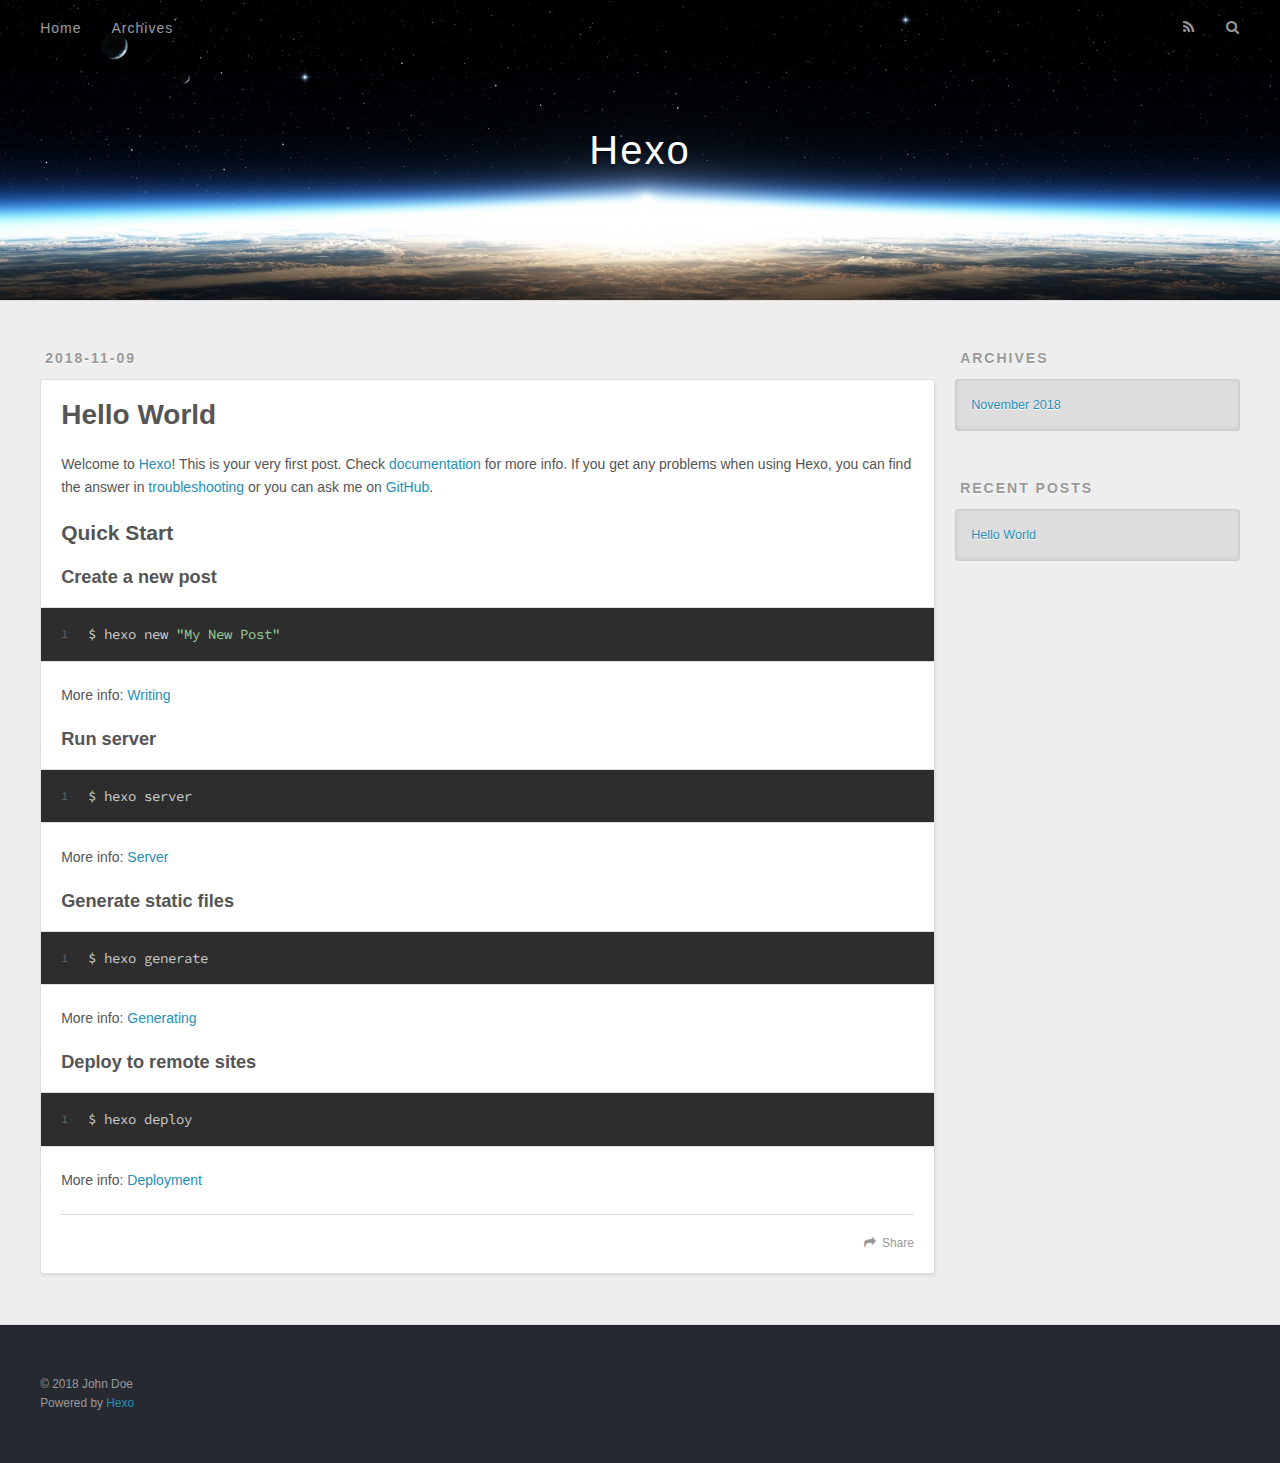
==== index.html @ 17fbe348 "Site updated: 2018-11-12 10:13:20" ====
<!DOCTYPE html>
<html>
<head><meta name="generator" content="Hexo 3.8.0">
  <meta charset="utf-8">
  

  
  <title>奋青工作室</title>
  <meta name="viewport" content="width=device-width, initial-scale=1, maximum-scale=1">
  <meta property="og:type" content="website">
<meta property="og:title" content="Hexo">
<meta property="og:url" content="http://yoursite.com/index.html">
<meta property="og:site_name" content="Hexo">
<meta property="og:locale" content="default">
<meta name="twitter:card" content="summary">
<meta name="twitter:title" content="Hexo">
  
    <link rel="alternate" href="/atom.xml" title="Hexo" type="application/atom+xml">
  
  
    <link rel="icon" href="/favicon.png">
  
  
    <link href="//fonts.googleapis.com/css?family=Source+Code+Pro" rel="stylesheet" type="text/css">
  
  <link rel="stylesheet" href="/css/style.css">
</head>
</html>
<body>
  <div id="container">
    <div id="wrap">
      <header id="header">
  <div id="banner"></div>
  <div id="header-outer" class="outer">
    <div id="header-title" class="inner">
      <h1 id="logo-wrap">
        <a href="/" id="logo">Hexo</a>
      </h1>
      
    </div>
    <div id="header-inner" class="inner">
      <nav id="main-nav">
        <a id="main-nav-toggle" class="nav-icon"></a>
        
          <a class="main-nav-link" href="/">Home</a>
        
          <a class="main-nav-link" href="/archives">Archives</a>
        
      </nav>
      <nav id="sub-nav">
        
          <a id="nav-rss-link" class="nav-icon" href="/atom.xml" title="RSS Feed"></a>
        
        <a id="nav-search-btn" class="nav-icon" title="Search"></a>
      </nav>
      <div id="search-form-wrap">
        <form action="//google.com/search" method="get" accept-charset="UTF-8" class="search-form"><input type="search" name="q" class="search-form-input" placeholder="Search"><button type="submit" class="search-form-submit">&#xF002;</button><input type="hidden" name="sitesearch" value="http://yoursite.com"></form>
      </div>
    </div>
  </div>
</header>
      <div class="outer">
        <section id="main">
  
    <article id="post-hello-world" class="article article-type-post" itemscope="" itemprop="blogPost">
  <div class="article-meta">
    <a href="/2018/11/09/hello-world/" class="article-date">
  <time datetime="2018-11-09T06:59:52.384Z" itemprop="datePublished">2018-11-09</time>
</a>
    
  </div>
  <div class="article-inner">
    
    
      <header class="article-header">
        
  
    <h1 itemprop="name">
      <a class="article-title" href="/2018/11/09/hello-world/">Hello World</a>
    </h1>
  

      </header>
    
    <div class="article-entry" itemprop="articleBody">
      
        <p>Welcome to <a href="https://hexo.io/" target="_blank" rel="noopener">Hexo</a>! This is your very first post. Check <a href="https://hexo.io/docs/" target="_blank" rel="noopener">documentation</a> for more info. If you get any problems when using Hexo, you can find the answer in <a href="https://hexo.io/docs/troubleshooting.html" target="_blank" rel="noopener">troubleshooting</a> or you can ask me on <a href="https://github.com/hexojs/hexo/issues" target="_blank" rel="noopener">GitHub</a>.</p>
<h2 id="Quick-Start"><a href="#Quick-Start" class="headerlink" title="Quick Start"></a>Quick Start</h2><h3 id="Create-a-new-post"><a href="#Create-a-new-post" class="headerlink" title="Create a new post"></a>Create a new post</h3><figure class="highlight bash"><table><tr><td class="gutter"><pre><span class="line">1</span><br></pre></td><td class="code"><pre><span class="line">$ hexo new <span class="string">"My New Post"</span></span><br></pre></td></tr></table></figure>
<p>More info: <a href="https://hexo.io/docs/writing.html" target="_blank" rel="noopener">Writing</a></p>
<h3 id="Run-server"><a href="#Run-server" class="headerlink" title="Run server"></a>Run server</h3><figure class="highlight bash"><table><tr><td class="gutter"><pre><span class="line">1</span><br></pre></td><td class="code"><pre><span class="line">$ hexo server</span><br></pre></td></tr></table></figure>
<p>More info: <a href="https://hexo.io/docs/server.html" target="_blank" rel="noopener">Server</a></p>
<h3 id="Generate-static-files"><a href="#Generate-static-files" class="headerlink" title="Generate static files"></a>Generate static files</h3><figure class="highlight bash"><table><tr><td class="gutter"><pre><span class="line">1</span><br></pre></td><td class="code"><pre><span class="line">$ hexo generate</span><br></pre></td></tr></table></figure>
<p>More info: <a href="https://hexo.io/docs/generating.html" target="_blank" rel="noopener">Generating</a></p>
<h3 id="Deploy-to-remote-sites"><a href="#Deploy-to-remote-sites" class="headerlink" title="Deploy to remote sites"></a>Deploy to remote sites</h3><figure class="highlight bash"><table><tr><td class="gutter"><pre><span class="line">1</span><br></pre></td><td class="code"><pre><span class="line">$ hexo deploy</span><br></pre></td></tr></table></figure>
<p>More info: <a href="https://hexo.io/docs/deployment.html" target="_blank" rel="noopener">Deployment</a></p>

      
    </div>
    <footer class="article-footer">
      <a data-url="http://yoursite.com/2018/11/09/hello-world/" data-id="cjo9osm7n0000wwqso7ohbu78" class="article-share-link">Share</a>
      
      
    </footer>
  </div>
  
</article>


  


</section>
        
          <aside id="sidebar">
  
    

  
    

  
    
  
    
  <div class="widget-wrap">
    <h3 class="widget-title">Archives</h3>
    <div class="widget">
      <ul class="archive-list"><li class="archive-list-item"><a class="archive-list-link" href="/archives/2018/11/">November 2018</a></li></ul>
    </div>
  </div>


  
    
  <div class="widget-wrap">
    <h3 class="widget-title">Recent Posts</h3>
    <div class="widget">
      <ul>
        
          <li>
            <a href="/2018/11/09/hello-world/">Hello World</a>
          </li>
        
      </ul>
    </div>
  </div>

  
</aside>
        
      </div>
      <footer id="footer">
  
  <div class="outer">
    <div id="footer-info" class="inner">
      &copy; 2018 John Doe<br>
      Powered by <a href="http://hexo.io/" target="_blank">Hexo</a>
    </div>
  </div>
</footer>
    </div>
    <nav id="mobile-nav">
  
    <a href="/" class="mobile-nav-link">Home</a>
  
    <a href="/archives" class="mobile-nav-link">Archives</a>
  
</nav>
    

<script src="//ajax.googleapis.com/ajax/libs/jquery/2.0.3/jquery.min.js"></script>


  <link rel="stylesheet" href="/fancybox/jquery.fancybox.css">
  <script src="/fancybox/jquery.fancybox.pack.js"></script>


<script src="/js/script.js"></script>



  </div>
</body>
</html>
---- css/style.css ----
body {
  width: 100%;
}
body:before,
body:after {
  content: "";
  display: table;
}
body:after {
  clear: both;
}
html,
body,
div,
span,
applet,
object,
iframe,
h1,
h2,
h3,
h4,
h5,
h6,
p,
blockquote,
pre,
a,
abbr,
acronym,
address,
big,
cite,
code,
del,
dfn,
em,
img,
ins,
kbd,
q,
s,
samp,
small,
strike,
strong,
sub,
sup,
tt,
var,
dl,
dt,
dd,
ol,
ul,
li,
fieldset,
form,
label,
legend,
table,
caption,
tbody,
tfoot,
thead,
tr,
th,
td {
  margin: 0;
  padding: 0;
  border: 0;
  outline: 0;
  font-weight: inherit;
  font-style: inherit;
  font-family: inherit;
  font-size: 100%;
  vertical-align: baseline;
}
body {
  line-height: 1;
  color: #000;
  background: #fff;
}
ol,
ul {
  list-style: none;
}
table {
  border-collapse: separate;
  border-spacing: 0;
  vertical-align: middle;
}
caption,
th,
td {
  text-align: left;
  font-weight: normal;
  vertical-align: middle;
}
a img {
  border: none;
}
input,
button {
  margin: 0;
  padding: 0;
}
input::-moz-focus-inner,
button::-moz-focus-inner {
  border: 0;
  padding: 0;
}
@font-face {
  font-family: FontAwesome;
  font-style: normal;
  font-weight: normal;
  src: url("fonts/fontawesome-webfont.eot?v=#4.0.3");
  src: url("fonts/fontawesome-webfont.eot?#iefix&v=#4.0.3") format("embedded-opentype"), url("fonts/fontawesome-webfont.woff?v=#4.0.3") format("woff"), url("fonts/fontawesome-webfont.ttf?v=#4.0.3") format("truetype"), url("fonts/fontawesome-webfont.svg#fontawesomeregular?v=#4.0.3") format("svg");
}
html,
body,
#container {
  height: 100%;
}
body {
  background: #eee;
  font: 14px -apple-system, BlinkMacSystemFont, "Segoe UI", "Roboto", "Oxygen", "Ubuntu", "Cantarell", "Fira Sans", "Droid Sans", "Helvetica Neue", sans-serif;
  -webkit-text-size-adjust: 100%;
}
.outer {
  max-width: 1220px;
  margin: 0 auto;
  padding: 0 20px;
}
.outer:before,
.outer:after {
  content: "";
  display: table;
}
.outer:after {
  clear: both;
}
.inner {
  display: inline;
  float: left;
  width: 98.33333333333333%;
  margin: 0 0.833333333333333%;
}
.left,
.alignleft {
  float: left;
}
.right,
.alignright {
  float: right;
}
.clear {
  clear: both;
}
#container {
  position: relative;
}
.mobile-nav-on {
  overflow: hidden;
}
#wrap {
  height: 100%;
  width: 100%;
  position: absolute;
  top: 0;
  left: 0;
  -webkit-transition: 0.2s ease-out;
  -moz-transition: 0.2s ease-out;
  -ms-transition: 0.2s ease-out;
  transition: 0.2s ease-out;
  z-index: 1;
  background: #eee;
}
.mobile-nav-on #wrap {
  left: 280px;
}
@media screen and (min-width: 768px) {
  #main {
    display: inline;
    float: left;
    width: 73.33333333333333%;
    margin: 0 0.833333333333333%;
  }
}
.article-date,
.article-category-link,
.archive-year,
.widget-title {
  text-decoration: none;
  text-transform: uppercase;
  letter-spacing: 2px;
  color: #999;
  margin-bottom: 1em;
  margin-left: 5px;
  line-height: 1em;
  text-shadow: 0 1px #fff;
  font-weight: bold;
}
.article-inner,
.archive-article-inner {
  background: #fff;
  -webkit-box-shadow: 1px 2px 3px #ddd;
  box-shadow: 1px 2px 3px #ddd;
  border: 1px solid #ddd;
  border-radius: 3px;
}
.article-entry h1,
.widget h1 {
  font-size: 2em;
}
.article-entry h2,
.widget h2 {
  font-size: 1.5em;
}
.article-entry h3,
.widget h3 {
  font-size: 1.3em;
}
.article-entry h4,
.widget h4 {
  font-size: 1.2em;
}
.article-entry h5,
.widget h5 {
  font-size: 1em;
}
.article-entry h6,
.widget h6 {
  font-size: 1em;
  color: #999;
}
.article-entry hr,
.widget hr {
  border: 1px dashed #ddd;
}
.article-entry strong,
.widget strong {
  font-weight: bold;
}
.article-entry em,
.widget em,
.article-entry cite,
.widget cite {
  font-style: italic;
}
.article-entry sup,
.widget sup,
.article-entry sub,
.widget sub {
  font-size: 0.75em;
  line-height: 0;
  position: relative;
  vertical-align: baseline;
}
.article-entry sup,
.widget sup {
  top: -0.5em;
}
.article-entry sub,
.widget sub {
  bottom: -0.2em;
}
.article-entry small,
.widget small {
  font-size: 0.85em;
}
.article-entry acronym,
.widget acronym,
.article-entry abbr,
.widget abbr {
  border-bottom: 1px dotted;
}
.article-entry ul,
.widget ul,
.article-entry ol,
.widget ol,
.article-entry dl,
.widget dl {
  margin: 0 20px;
  line-height: 1.6em;
}
.article-entry ul ul,
.widget ul ul,
.article-entry ol ul,
.widget ol ul,
.article-entry ul ol,
.widget ul ol,
.article-entry ol ol,
.widget ol ol {
  margin-top: 0;
  margin-bottom: 0;
}
.article-entry ul,
.widget ul {
  list-style: disc;
}
.article-entry ol,
.widget ol {
  list-style: decimal;
}
.article-entry dt,
.widget dt {
  font-weight: bold;
}
#header {
  height: 300px;
  position: relative;
  border-bottom: 1px solid #ddd;
}
#header:before,
#header:after {
  content: "";
  position: absolute;
  left: 0;
  right: 0;
  height: 40px;
}
#header:before {
  top: 0;
  background: -webkit-linear-gradient(rgba(0,0,0,0.2), transparent);
  background: -moz-linear-gradient(rgba(0,0,0,0.2), transparent);
  background: -ms-linear-gradient(rgba(0,0,0,0.2), transparent);
  background: linear-gradient(rgba(0,0,0,0.2), transparent);
}
#header:after {
  bottom: 0;
  background: -webkit-linear-gradient(transparent, rgba(0,0,0,0.2));
  background: -moz-linear-gradient(transparent, rgba(0,0,0,0.2));
  background: -ms-linear-gradient(transparent, rgba(0,0,0,0.2));
  background: linear-gradient(transparent, rgba(0,0,0,0.2));
}
#header-outer {
  height: 100%;
  position: relative;
}
#header-inner {
  position: relative;
  overflow: hidden;
}
#banner {
  position: absolute;
  top: 0;
  left: 0;
  width: 100%;
  height: 100%;
  background: url("images/banner.jpg") center #000;
  -webkit-background-size: cover;
  -moz-background-size: cover;
  background-size: cover;
  z-index: -1;
}
#header-title {
  text-align: center;
  height: 40px;
  position: absolute;
  top: 50%;
  left: 0;
  margin-top: -20px;
}
#logo,
#subtitle {
  text-decoration: none;
  color: #fff;
  font-weight: 300;
  text-shadow: 0 1px 4px rgba(0,0,0,0.3);
}
#logo {
  font-size: 40px;
  line-height: 40px;
  letter-spacing: 2px;
}
#subtitle {
  font-size: 16px;
  line-height: 16px;
  letter-spacing: 1px;
}
#subtitle-wrap {
  margin-top: 16px;
}
#main-nav {
  float: left;
  margin-left: -15px;
}
.nav-icon,
.main-nav-link {
  float: left;
  color: #fff;
  opacity: 0.6;
  text-decoration: none;
  text-shadow: 0 1px rgba(0,0,0,0.2);
  -webkit-transition: opacity 0.2s;
  -moz-transition: opacity 0.2s;
  -ms-transition: opacity 0.2s;
  transition: opacity 0.2s;
  display: block;
  padding: 20px 15px;
}
.nav-icon:hover,
.main-nav-link:hover {
  opacity: 1;
}
.nav-icon {
  font-family: FontAwesome;
  text-align: center;
  font-size: 14px;
  width: 14px;
  height: 14px;
  padding: 20px 15px;
  position: relative;
  cursor: pointer;
}
.main-nav-link {
  font-weight: 300;
  letter-spacing: 1px;
}
@media screen and (max-width: 479px) {
  .main-nav-link {
    display: none;
  }
}
#main-nav-toggle {
  display: none;
}
#main-nav-toggle:before {
  content: "\f0c9";
}
@media screen and (max-width: 479px) {
  #main-nav-toggle {
    display: block;
  }
}
#sub-nav {
  float: right;
  margin-right: -15px;
}
#nav-rss-link:before {
  content: "\f09e";
}
#nav-search-btn:before {
  content: "\f002";
}
#search-form-wrap {
  position: absolute;
  top: 15px;
  width: 150px;
  height: 30px;
  right: -150px;
  opacity: 0;
  -webkit-transition: 0.2s ease-out;
  -moz-transition: 0.2s ease-out;
  -ms-transition: 0.2s ease-out;
  transition: 0.2s ease-out;
}
#search-form-wrap.on {
  opacity: 1;
  right: 0;
}
@media screen and (max-width: 479px) {
  #search-form-wrap {
    width: 100%;
    right: -100%;
  }
}
.search-form {
  position: absolute;
  top: 0;
  left: 0;
  right: 0;
  background: #fff;
  padding: 5px 15px;
  border-radius: 15px;
  -webkit-box-shadow: 0 0 10px rgba(0,0,0,0.3);
  box-shadow: 0 0 10px rgba(0,0,0,0.3);
}
.search-form-input {
  border: none;
  background: none;
  color: #555;
  width: 100%;
  font: 13px -apple-system, BlinkMacSystemFont, "Segoe UI", "Roboto", "Oxygen", "Ubuntu", "Cantarell", "Fira Sans", "Droid Sans", "Helvetica Neue", sans-serif;
  outline: none;
}
.search-form-input::-webkit-search-results-decoration,
.search-form-input::-webkit-search-cancel-button {
  -webkit-appearance: none;
}
.search-form-submit {
  position: absolute;
  top: 50%;
  right: 10px;
  margin-top: -7px;
  font: 13px FontAwesome;
  border: none;
  background: none;
  color: #bbb;
  cursor: pointer;
}
.search-form-submit:hover,
.search-form-submit:focus {
  color: #777;
}
.article {
  margin: 50px 0;
}
.article-inner {
  overflow: hidden;
}
.article-meta:before,
.article-meta:after {
  content: "";
  display: table;
}
.article-meta:after {
  clear: both;
}
.article-date {
  float: left;
}
.article-category {
  float: left;
  line-height: 1em;
  color: #ccc;
  text-shadow: 0 1px #fff;
  margin-left: 8px;
}
.article-category:before {
  content: "\2022";
}
.article-category-link {
  margin: 0 12px 1em;
}
.article-header {
  padding: 20px 20px 0;
}
.article-title {
  text-decoration: none;
  font-size: 2em;
  font-weight: bold;
  color: #555;
  line-height: 1.1em;
  -webkit-transition: color 0.2s;
  -moz-transition: color 0.2s;
  -ms-transition: color 0.2s;
  transition: color 0.2s;
}
a.article-title:hover {
  color: #258fb8;
}
.article-entry {
  color: #555;
  padding: 0 20px;
}
.article-entry:before,
.article-entry:after {
  content: "";
  display: table;
}
.article-entry:after {
  clear: both;
}
.article-entry p,
.article-entry table {
  line-height: 1.6em;
  margin: 1.6em 0;
}
.article-entry h1,
.article-entry h2,
.article-entry h3,
.article-entry h4,
.article-entry h5,
.article-entry h6 {
  font-weight: bold;
}
.article-entry h1,
.article-entry h2,
.article-entry h3,
.article-entry h4,
.article-entry h5,
.article-entry h6 {
  line-height: 1.1em;
  margin: 1.1em 0;
}
.article-entry a {
  color: #258fb8;
  text-decoration: none;
}
.article-entry a:hover {
  text-decoration: underline;
}
.article-entry ul,
.article-entry ol,
.article-entry dl {
  margin-top: 1.6em;
  margin-bottom: 1.6em;
}
.article-entry img,
.article-entry video {
  max-width: 100%;
  height: auto;
  display: block;
  margin: auto;
}
.article-entry iframe {
  border: none;
}
.article-entry table {
  width: 100%;
  border-collapse: collapse;
  border-spacing: 0;
}
.article-entry th {
  font-weight: bold;
  border-bottom: 3px solid #ddd;
  padding-bottom: 0.5em;
}
.article-entry td {
  border-bottom: 1px solid #ddd;
  padding: 10px 0;
}
.article-entry blockquote {
  font-family: Georgia, "Times New Roman", serif;
  font-size: 1.4em;
  margin: 1.6em 20px;
  text-align: center;
}
.article-entry blockquote footer {
  font-size: 14px;
  margin: 1.6em 0;
  font-family: -apple-system, BlinkMacSystemFont, "Segoe UI", "Roboto", "Oxygen", "Ubuntu", "Cantarell", "Fira Sans", "Droid Sans", "Helvetica Neue", sans-serif;
}
.article-entry blockquote footer cite:before {
  content: "—";
  padding: 0 0.5em;
}
.article-entry .pullquote {
  text-align: left;
  width: 45%;
  margin: 0;
}
.article-entry .pullquote.left {
  margin-left: 0.5em;
  margin-right: 1em;
}
.article-entry .pullquote.right {
  margin-right: 0.5em;
  margin-left: 1em;
}
.article-entry .caption {
  color: #999;
  display: block;
  font-size: 0.9em;
  margin-top: 0.5em;
  position: relative;
  text-align: center;
}
.article-entry .video-container {
  position: relative;
  padding-top: 56.25%;
  height: 0;
  overflow: hidden;
}
.article-entry .video-container iframe,
.article-entry .video-container object,
.article-entry .video-container embed {
  position: absolute;
  top: 0;
  left: 0;
  width: 100%;
  height: 100%;
  margin-top: 0;
}
.article-more-link a {
  display: inline-block;
  line-height: 1em;
  padding: 6px 15px;
  border-radius: 15px;
  background: #eee;
  color: #999;
  text-shadow: 0 1px #fff;
  text-decoration: none;
}
.article-more-link a:hover {
  background: #258fb8;
  color: #fff;
  text-decoration: none;
  text-shadow: 0 1px #1e7293;
}
.article-footer {
  font-size: 0.85em;
  line-height: 1.6em;
  border-top: 1px solid #ddd;
  padding-top: 1.6em;
  margin: 0 20px 20px;
}
.article-footer:before,
.article-footer:after {
  content: "";
  display: table;
}
.article-footer:after {
  clear: both;
}
.article-footer a {
  color: #999;
  text-decoration: none;
}
.article-footer a:hover {
  color: #555;
}
.article-tag-list-item {
  float: left;
  margin-right: 10px;
}
.article-tag-list-link:before {
  content: "#";
}
.article-comment-link {
  float: right;
}
.article-comment-link:before {
  content: "\f075";
  font-family: FontAwesome;
  padding-right: 8px;
}
.article-share-link {
  cursor: pointer;
  float: right;
  margin-left: 20px;
}
.article-share-link:before {
  content: "\f064";
  font-family: FontAwesome;
  padding-right: 6px;
}
#article-nav {
  position: relative;
}
#article-nav:before,
#article-nav:after {
  content: "";
  display: table;
}
#article-nav:after {
  clear: both;
}
@media screen and (min-width: 768px) {
  #article-nav {
    margin: 50px 0;
  }
  #article-nav:before {
    width: 8px;
    height: 8px;
    position: absolute;
    top: 50%;
    left: 50%;
    margin-top: -4px;
    margin-left: -4px;
    content: "";
    border-radius: 50%;
    background: #ddd;
    -webkit-box-shadow: 0 1px 2px #fff;
    box-shadow: 0 1px 2px #fff;
  }
}
.article-nav-link-wrap {
  text-decoration: none;
  text-shadow: 0 1px #fff;
  color: #999;
  -webkit-box-sizing: border-box;
  -moz-box-sizing: border-box;
  box-sizing: border-box;
  margin-top: 50px;
  text-align: center;
  display: block;
}
.article-nav-link-wrap:hover {
  color: #555;
}
@media screen and (min-width: 768px) {
  .article-nav-link-wrap {
    width: 50%;
    margin-top: 0;
  }
}
@media screen and (min-width: 768px) {
  #article-nav-newer {
    float: left;
    text-align: right;
    padding-right: 20px;
  }
}
@media screen and (min-width: 768px) {
  #article-nav-older {
    float: right;
    text-align: left;
    padding-left: 20px;
  }
}
.article-nav-caption {
  text-transform: uppercase;
  letter-spacing: 2px;
  color: #ddd;
  line-height: 1em;
  font-weight: bold;
}
#article-nav-newer .article-nav-caption {
  margin-right: -2px;
}
.article-nav-title {
  font-size: 0.85em;
  line-height: 1.6em;
  margin-top: 0.5em;
}
.article-share-box {
  position: absolute;
  display: none;
  background: #fff;
  -webkit-box-shadow: 1px 2px 10px rgba(0,0,0,0.2);
  box-shadow: 1px 2px 10px rgba(0,0,0,0.2);
  border-radius: 3px;
  margin-left: -145px;
  overflow: hidden;
  z-index: 1;
}
.article-share-box.on {
  display: block;
}
.article-share-input {
  width: 100%;
  background: none;
  -webkit-box-sizing: border-box;
  -moz-box-sizing: border-box;
  box-sizing: border-box;
  font: 14px -apple-system, BlinkMacSystemFont, "Segoe UI", "Roboto", "Oxygen", "Ubuntu", "Cantarell", "Fira Sans", "Droid Sans", "Helvetica Neue", sans-serif;
  padding: 0 15px;
  color: #555;
  outline: none;
  border: 1px solid #ddd;
  border-radius: 3px 3px 0 0;
  height: 36px;
  line-height: 36px;
}
.article-share-links {
  background: #eee;
}
.article-share-links:before,
.article-share-links:after {
  content: "";
  display: table;
}
.article-share-links:after {
  clear: both;
}
.article-share-twitter,
.article-share-facebook,
.article-share-pinterest,
.article-share-google {
  width: 50px;
  height: 36px;
  display: block;
  float: left;
  position: relative;
  color: #999;
  text-shadow: 0 1px #fff;
}
.article-share-twitter:before,
.article-share-facebook:before,
.article-share-pinterest:before,
.article-share-google:before {
  font-size: 20px;
  font-family: FontAwesome;
  width: 20px;
  height: 20px;
  position: absolute;
  top: 50%;
  left: 50%;
  margin-top: -10px;
  margin-left: -10px;
  text-align: center;
}
.article-share-twitter:hover,
.article-share-facebook:hover,
.article-share-pinterest:hover,
.article-share-google:hover {
  color: #fff;
}
.article-share-twitter:before {
  content: "\f099";
}
.article-share-twitter:hover {
  background: #00aced;
  text-shadow: 0 1px #008abe;
}
.article-share-facebook:before {
  content: "\f09a";
}
.article-share-facebook:hover {
  background: #3b5998;
  text-shadow: 0 1px #2f477a;
}
.article-share-pinterest:before {
  content: "\f0d2";
}
.article-share-pinterest:hover {
  background: #cb2027;
  text-shadow: 0 1px #a21a1f;
}
.article-share-google:before {
  content: "\f0d5";
}
.article-share-google:hover {
  background: #dd4b39;
  text-shadow: 0 1px #be3221;
}
.article-gallery {
  background: #000;
  position: relative;
}
.article-gallery-photos {
  position: relative;
  overflow: hidden;
}
.article-gallery-img {
  display: none;
  max-width: 100%;
}
.article-gallery-img:first-child {
  display: block;
}
.article-gallery-img.loaded {
  position: absolute;
  display: block;
}
.article-gallery-img img {
  display: block;
  max-width: 100%;
  margin: 0 auto;
}
#comments {
  background: #fff;
  -webkit-box-shadow: 1px 2px 3px #ddd;
  box-shadow: 1px 2px 3px #ddd;
  padding: 20px;
  border: 1px solid #ddd;
  border-radius: 3px;
  margin: 50px 0;
}
#comments a {
  color: #258fb8;
}
.archives-wrap {
  margin: 50px 0;
}
.archives:before,
.archives:after {
  content: "";
  display: table;
}
.archives:after {
  clear: both;
}
.archive-year-wrap {
  margin-bottom: 1em;
}
.archives {
  -webkit-column-gap: 10px;
  -moz-column-gap: 10px;
  column-gap: 10px;
}
@media screen and (min-width: 480px) and (max-width: 767px) {
  .archives {
    -webkit-column-count: 2;
    -moz-column-count: 2;
    column-count: 2;
  }
}
@media screen and (min-width: 768px) {
  .archives {
    -webkit-column-count: 3;
    -moz-column-count: 3;
    column-count: 3;
  }
}
.archive-article {
  -webkit-column-break-inside: avoid;
  page-break-inside: avoid;
  overflow: hidden;
  break-inside: avoid-column;
}
.archive-article-inner {
  padding: 10px;
  margin-bottom: 15px;
}
.archive-article-title {
  text-decoration: none;
  font-weight: bold;
  color: #555;
  -webkit-transition: color 0.2s;
  -moz-transition: color 0.2s;
  -ms-transition: color 0.2s;
  transition: color 0.2s;
  line-height: 1.6em;
}
.archive-article-title:hover {
  color: #258fb8;
}
.archive-article-footer {
  margin-top: 1em;
}
.archive-article-date {
  color: #999;
  text-decoration: none;
  font-size: 0.85em;
  line-height: 1em;
  margin-bottom: 0.5em;
  display: block;
}
#page-nav {
  margin: 50px auto;
  background: #fff;
  -webkit-box-shadow: 1px 2px 3px #ddd;
  box-shadow: 1px 2px 3px #ddd;
  border: 1px solid #ddd;
  border-radius: 3px;
  text-align: center;
  color: #999;
  overflow: hidden;
}
#page-nav:before,
#page-nav:after {
  content: "";
  display: table;
}
#page-nav:after {
  clear: both;
}
#page-nav a,
#page-nav span {
  padding: 10px 20px;
  line-height: 1;
  height: 2ex;
}
#page-nav a {
  color: #999;
  text-decoration: none;
}
#page-nav a:hover {
  background: #999;
  color: #fff;
}
#page-nav .prev {
  float: left;
}
#page-nav .next {
  float: right;
}
#page-nav .page-number {
  display: inline-block;
}
@media screen and (max-width: 479px) {
  #page-nav .page-number {
    display: none;
  }
}
#page-nav .current {
  color: #555;
  font-weight: bold;
}
#page-nav .space {
  color: #ddd;
}
#footer {
  background: #262a30;
  padding: 50px 0;
  border-top: 1px solid #ddd;
  color: #999;
}
#footer a {
  color: #258fb8;
  text-decoration: none;
}
#footer a:hover {
  text-decoration: underline;
}
#footer-info {
  line-height: 1.6em;
  font-size: 0.85em;
}
.article-entry pre,
.article-entry .highlight {
  background: #2d2d2d;
  margin: 0 -20px;
  padding: 15px 20px;
  border-style: solid;
  border-color: #ddd;
  border-width: 1px 0;
  overflow: auto;
  color: #ccc;
  line-height: 22.400000000000002px;
}
.article-entry .highlight .gutter pre,
.article-entry .gist .gist-file .gist-data .line-numbers {
  color: #666;
  font-size: 0.85em;
}
.article-entry pre,
.article-entry code {
  font-family: "Source Code Pro", Consolas, Monaco, Menlo, Consolas, monospace;
}
.article-entry code {
  background: #eee;
  text-shadow: 0 1px #fff;
  padding: 0 0.3em;
}
.article-entry pre code {
  background: none;
  text-shadow: none;
  padding: 0;
}
.article-entry .highlight pre {
  border: none;
  margin: 0;
  padding: 0;
}
.article-entry .highlight table {
  margin: 0;
  width: auto;
}
.article-entry .highlight td {
  border: none;
  padding: 0;
}
.article-entry .highlight figcaption {
  font-size: 0.85em;
  color: #999;
  line-height: 1em;
  margin-bottom: 1em;
}
.article-entry .highlight figcaption:before,
.article-entry .highlight figcaption:after {
  content: "";
  display: table;
}
.article-entry .highlight figcaption:after {
  clear: both;
}
.article-entry .highlight figcaption a {
  float: right;
}
.article-entry .highlight .gutter pre {
  text-align: right;
  padding-right: 20px;
}
.article-entry .highlight .line {
  height: 22.400000000000002px;
}
.article-entry .highlight .line.marked {
  background: #515151;
}
.article-entry .gist {
  margin: 0 -20px;
  border-style: solid;
  border-color: #ddd;
  border-width: 1px 0;
  background: #2d2d2d;
  padding: 15px 20px 15px 0;
}
.article-entry .gist .gist-file {
  border: none;
  font-family: "Source Code Pro", Consolas, Monaco, Menlo, Consolas, monospace;
  margin: 0;
}
.article-entry .gist .gist-file .gist-data {
  background: none;
  border: none;
}
.article-entry .gist .gist-file .gist-data .line-numbers {
  background: none;
  border: none;
  padding: 0 20px 0 0;
}
.article-entry .gist .gist-file .gist-data .line-data {
  padding: 0 !important;
}
.article-entry .gist .gist-file .highlight {
  margin: 0;
  padding: 0;
  border: none;
}
.article-entry .gist .gist-file .gist-meta {
  background: #2d2d2d;
  color: #999;
  font: 0.85em -apple-system, BlinkMacSystemFont, "Segoe UI", "Roboto", "Oxygen", "Ubuntu", "Cantarell", "Fira Sans", "Droid Sans", "Helvetica Neue", sans-serif;
  text-shadow: 0 0;
  padding: 0;
  margin-top: 1em;
  margin-left: 20px;
}
.article-entry .gist .gist-file .gist-meta a {
  color: #258fb8;
  font-weight: normal;
}
.article-entry .gist .gist-file .gist-meta a:hover {
  text-decoration: underline;
}
pre .comment,
pre .title {
  color: #999;
}
pre .variable,
pre .attribute,
pre .tag,
pre .regexp,
pre .ruby .constant,
pre .xml .tag .title,
pre .xml .pi,
pre .xml .doctype,
pre .html .doctype,
pre .css .id,
pre .css .class,
pre .css .pseudo {
  color: #f2777a;
}
pre .number,
pre .preprocessor,
pre .built_in,
pre .literal,
pre .params,
pre .constant {
  color: #f99157;
}
pre .class,
pre .ruby .class .title,
pre .css .rules .attribute {
  color: #9c9;
}
pre .string,
pre .value,
pre .inheritance,
pre .header,
pre .ruby .symbol,
pre .xml .cdata {
  color: #9c9;
}
pre .css .hexcolor {
  color: #6cc;
}
pre .function,
pre .python .decorator,
pre .python .title,
pre .ruby .function .title,
pre .ruby .title .keyword,
pre .perl .sub,
pre .javascript .title,
pre .coffeescript .title {
  color: #69c;
}
pre .keyword,
pre .javascript .function {
  color: #c9c;
}
@media screen and (max-width: 479px) {
  #mobile-nav {
    position: absolute;
    top: 0;
    left: 0;
    width: 280px;
    height: 100%;
    background: #191919;
    border-right: 1px solid #fff;
  }
}
@media screen and (max-width: 479px) {
  .mobile-nav-link {
    display: block;
    color: #999;
    text-decoration: none;
    padding: 15px 20px;
    font-weight: bold;
  }
  .mobile-nav-link:hover {
    color: #fff;
  }
}
@media screen and (min-width: 768px) {
  #sidebar {
    display: inline;
    float: left;
    width: 23.333333333333332%;
    margin: 0 0.833333333333333%;
  }
}
.widget-wrap {
  margin: 50px 0;
}
.widget {
  color: #777;
  text-shadow: 0 1px #fff;
  background: #ddd;
  -webkit-box-shadow: 0 -1px 4px #ccc inset;
  box-shadow: 0 -1px 4px #ccc inset;
  border: 1px solid #ccc;
  padding: 15px;
  border-radius: 3px;
}
.widget a {
  color: #258fb8;
  text-decoration: none;
}
.widget a:hover {
  text-decoration: underline;
}
.widget ul ul,
.widget ol ul,
.widget dl ul,
.widget ul ol,
.widget ol ol,
.widget dl ol,
.widget ul dl,
.widget ol dl,
.widget dl dl {
  margin-left: 15px;
  list-style: disc;
}
.widget {
  line-height: 1.6em;
  word-wrap: break-word;
  font-size: 0.9em;
}
.widget ul,
.widget ol {
  list-style: none;
  margin: 0;
}
.widget ul ul,
.widget ol ul,
.widget ul ol,
.widget ol ol {
  margin: 0 20px;
}
.widget ul ul,
.widget ol ul {
  list-style: disc;
}
.widget ul ol,
.widget ol ol {
  list-style: decimal;
}
.category-list-count,
.tag-list-count,
.archive-list-count {
  padding-left: 5px;
  color: #999;
  font-size: 0.85em;
}
.category-list-count:before,
.tag-list-count:before,
.archive-list-count:before {
  content: "(";
}
.category-list-count:after,
.tag-list-count:after,
.archive-list-count:after {
  content: ")";
}
.tagcloud a {
  margin-right: 5px;
  display: inline-block;
}
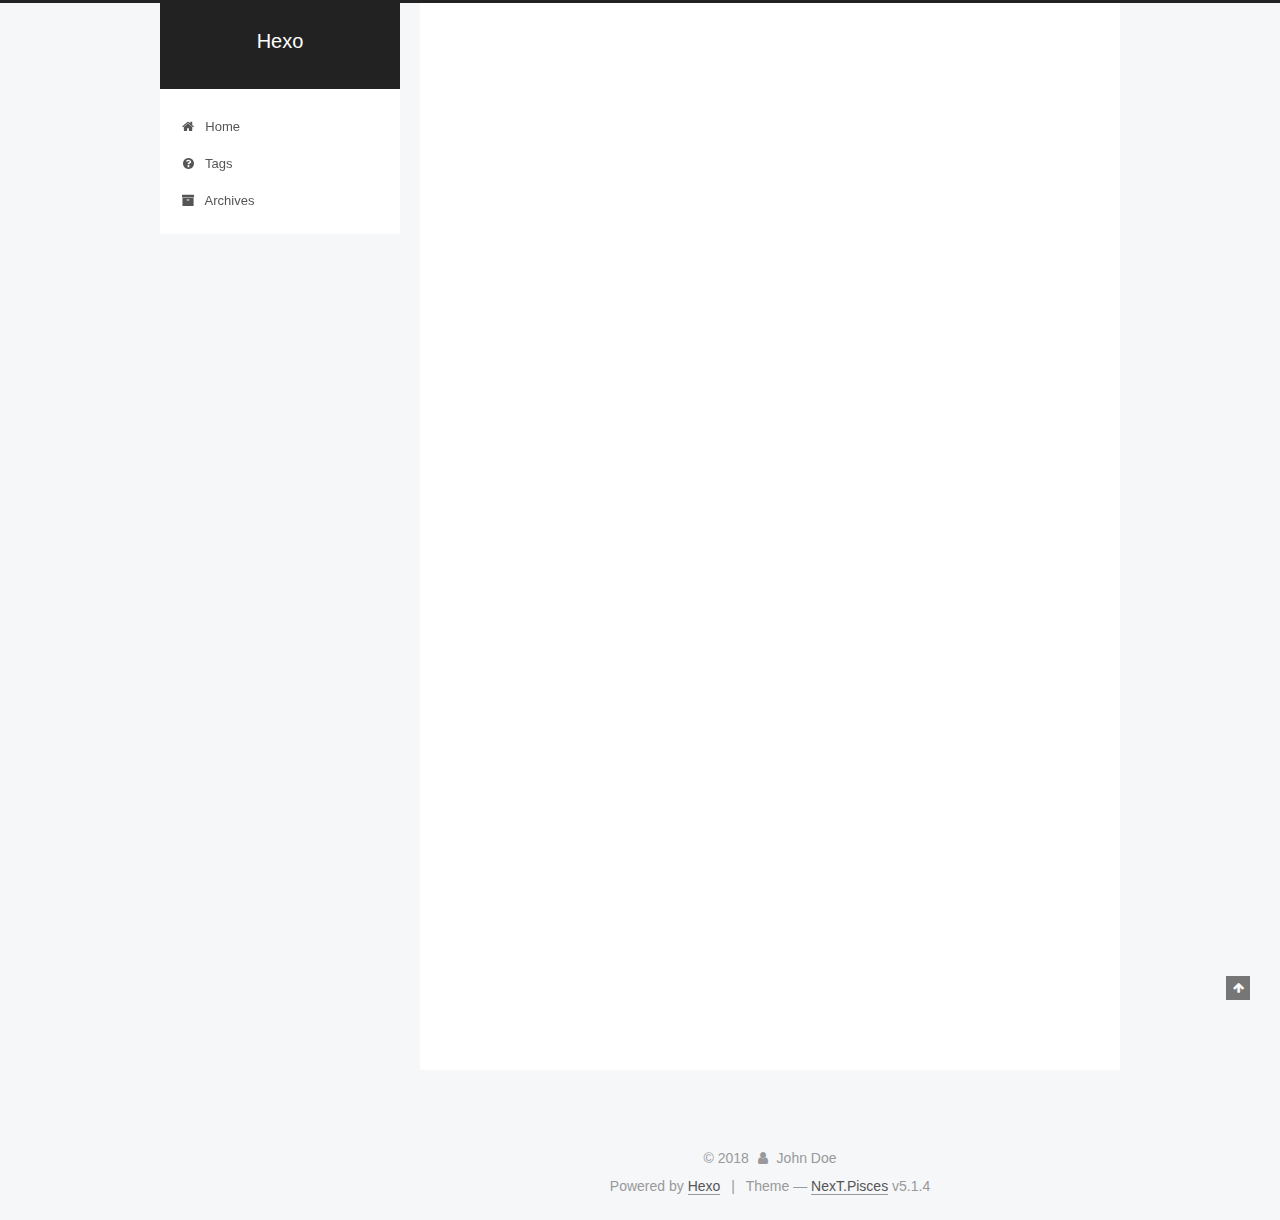
==== commit 97ec5262: "Site updated: 2018-11-14 17:54:29" ====
--- a/index.html
+++ b/index.html
@@ -1,90 +1,316 @@
 <!DOCTYPE html>
-<html>
+
+
+
+  
+
+
+<html class="theme-next pisces use-motion" lang="">
 <head><meta name="generator" content="Hexo 3.8.0">
-  <meta charset="utf-8">
-  
-
-  
-  <title>奋青工作室</title>
-  <meta name="viewport" content="width=device-width, initial-scale=1, maximum-scale=1">
-  <meta property="og:type" content="website">
+  <meta charset="UTF-8">
+<meta http-equiv="X-UA-Compatible" content="IE=edge">
+<meta name="viewport" content="width=device-width, initial-scale=1, maximum-scale=1">
+<meta name="theme-color" content="#222">
+
+
+
+
+
+
+
+
+
+<meta http-equiv="Cache-Control" content="no-transform">
+<meta http-equiv="Cache-Control" content="no-siteapp">
+
+
+
+
+
+
+
+
+
+
+
+
+
+
+
+
+  
+  
+  <link href="/lib/fancybox/source/jquery.fancybox.css?v=2.1.5" rel="stylesheet" type="text/css">
+
+
+
+
+
+
+
+<link href="/lib/font-awesome/css/font-awesome.min.css?v=4.6.2" rel="stylesheet" type="text/css">
+
+<link href="/css/main.css?v=5.1.4" rel="stylesheet" type="text/css">
+
+
+  <link rel="apple-touch-icon" sizes="180x180" href="/images/apple-touch-icon-next.png?v=5.1.4">
+
+
+  <link rel="icon" type="image/png" sizes="32x32" href="/images/favicon-32x32-next.png?v=5.1.4">
+
+
+  <link rel="icon" type="image/png" sizes="16x16" href="/images/favicon-16x16-next.png?v=5.1.4">
+
+
+  <link rel="mask-icon" href="/images/logo.svg?v=5.1.4" color="#222">
+
+
+
+
+
+  <meta name="keywords" content="Hexo, NexT">
+
+
+
+
+
+
+
+
+
+
+<meta property="og:type" content="website">
 <meta property="og:title" content="Hexo">
 <meta property="og:url" content="http://yoursite.com/index.html">
 <meta property="og:site_name" content="Hexo">
 <meta property="og:locale" content="default">
 <meta name="twitter:card" content="summary">
 <meta name="twitter:title" content="Hexo">
-  
-    <link rel="alternate" href="/atom.xml" title="Hexo" type="application/atom+xml">
-  
-  
-    <link rel="icon" href="/favicon.png">
-  
-  
-    <link href="//fonts.googleapis.com/css?family=Source+Code+Pro" rel="stylesheet" type="text/css">
-  
-  <link rel="stylesheet" href="/css/style.css">
+
+
+
+<script type="text/javascript" id="hexo.configurations">
+  var NexT = window.NexT || {};
+  var CONFIG = {
+    root: '/',
+    scheme: 'Pisces',
+    version: '5.1.4',
+    sidebar: {"position":"left","display":"post","offset":12,"b2t":false,"scrollpercent":false,"onmobile":false},
+    fancybox: true,
+    tabs: true,
+    motion: {"enable":true,"async":false,"transition":{"post_block":"fadeIn","post_header":"slideDownIn","post_body":"slideDownIn","coll_header":"slideLeftIn","sidebar":"slideUpIn"}},
+    duoshuo: {
+      userId: '0',
+      author: 'Author'
+    },
+    algolia: {
+      applicationID: '',
+      apiKey: '',
+      indexName: '',
+      hits: {"per_page":10},
+      labels: {"input_placeholder":"Search for Posts","hits_empty":"We didn't find any results for the search: ${query}","hits_stats":"${hits} results found in ${time} ms"}
+    }
+  };
+</script>
+
+
+
+  <link rel="canonical" href="http://yoursite.com/">
+
+
+
+
+
+  <title>Hexo</title>
+  
+
+
+
+
+
+
+
+
 </head>
-</html>
-<body>
-  <div id="container">
-    <div id="wrap">
-      <header id="header">
-  <div id="banner"></div>
-  <div id="header-outer" class="outer">
-    <div id="header-title" class="inner">
-      <h1 id="logo-wrap">
-        <a href="/" id="logo">Hexo</a>
-      </h1>
-      
+
+<body itemscope="" itemtype="http://schema.org/WebPage" lang="default">
+
+  
+  
+    
+  
+
+  <div class="container sidebar-position-left 
+  page-home">
+    <div class="headband"></div>
+
+    <header id="header" class="header" itemscope="" itemtype="http://schema.org/WPHeader">
+      <div class="header-inner"><div class="site-brand-wrapper">
+  <div class="site-meta ">
+    
+
+    <div class="custom-logo-site-title">
+      <a href="/" class="brand" rel="start">
+        <span class="logo-line-before"><i></i></span>
+        <span class="site-title">Hexo</span>
+        <span class="logo-line-after"><i></i></span>
+      </a>
     </div>
-    <div id="header-inner" class="inner">
-      <nav id="main-nav">
-        <a id="main-nav-toggle" class="nav-icon"></a>
-        
-          <a class="main-nav-link" href="/">Home</a>
-        
-          <a class="main-nav-link" href="/archives">Archives</a>
-        
-      </nav>
-      <nav id="sub-nav">
-        
-          <a id="nav-rss-link" class="nav-icon" href="/atom.xml" title="RSS Feed"></a>
-        
-        <a id="nav-search-btn" class="nav-icon" title="Search"></a>
-      </nav>
-      <div id="search-form-wrap">
-        <form action="//google.com/search" method="get" accept-charset="UTF-8" class="search-form"><input type="search" name="q" class="search-form-input" placeholder="Search"><button type="submit" class="search-form-submit">&#xF002;</button><input type="hidden" name="sitesearch" value="http://yoursite.com"></form>
-      </div>
-    </div>
+      
+        <p class="site-subtitle"></p>
+      
   </div>
-</header>
-      <div class="outer">
-        <section id="main">
-  
-    <article id="post-hello-world" class="article article-type-post" itemscope="" itemprop="blogPost">
-  <div class="article-meta">
-    <a href="/2018/11/09/hello-world/" class="article-date">
-  <time datetime="2018-11-09T06:59:52.384Z" itemprop="datePublished">2018-11-09</time>
-</a>
-    
+
+  <div class="site-nav-toggle">
+    <button>
+      <span class="btn-bar"></span>
+      <span class="btn-bar"></span>
+      <span class="btn-bar"></span>
+    </button>
   </div>
-  <div class="article-inner">
-    
-    
-      <header class="article-header">
-        
-  
-    <h1 itemprop="name">
-      <a class="article-title" href="/2018/11/09/hello-world/">Hello World</a>
-    </h1>
-  
-
+</div>
+
+<nav class="site-nav">
+  
+
+  
+    <ul id="menu" class="menu">
+      
+        
+        <li class="menu-item menu-item-home">
+          <a href="/" rel="section">
+            
+              <i class="menu-item-icon fa fa-fw fa-home"></i> <br>
+            
+            Home
+          </a>
+        </li>
+      
+        
+        <li class="menu-item menu-item-tags">
+          <a href="/tags" rel="section">
+            
+              <i class="menu-item-icon fa fa-fw fa-question-circle"></i> <br>
+            
+            Tags
+          </a>
+        </li>
+      
+        
+        <li class="menu-item menu-item-archives">
+          <a href="/archives/" rel="section">
+            
+              <i class="menu-item-icon fa fa-fw fa-archive"></i> <br>
+            
+            Archives
+          </a>
+        </li>
+      
+
+      
+    </ul>
+  
+
+  
+</nav>
+
+
+
+ </div>
+    </header>
+
+    <main id="main" class="main">
+      <div class="main-inner">
+        <div class="content-wrap">
+          <div id="content" class="content">
+            
+  <section id="posts" class="posts-expand">
+    
+      
+
+  
+
+  
+  
+  
+
+  <article class="post post-type-normal" itemscope="" itemtype="http://schema.org/Article">
+  
+  
+  
+  <div class="post-block">
+    <link itemprop="mainEntityOfPage" href="http://yoursite.com/2018/11/09/hello-world/">
+
+    <span hidden itemprop="author" itemscope="" itemtype="http://schema.org/Person">
+      <meta itemprop="name" content="John Doe">
+      <meta itemprop="description" content="">
+      <meta itemprop="image" content="/images/vae.jpg">
+    </span>
+
+    <span hidden itemprop="publisher" itemscope="" itemtype="http://schema.org/Organization">
+      <meta itemprop="name" content="Hexo">
+    </span>
+
+    
+      <header class="post-header">
+
+        
+        
+          <h1 class="post-title" itemprop="name headline">
+                
+                <a class="post-title-link" href="/2018/11/09/hello-world/" itemprop="url">Hello World</a></h1>
+        
+
+        <div class="post-meta">
+          <span class="post-time">
+            
+              <span class="post-meta-item-icon">
+                <i class="fa fa-calendar-o"></i>
+              </span>
+              
+                <span class="post-meta-item-text">Posted on</span>
+              
+              <time title="Post created" itemprop="dateCreated datePublished" datetime="2018-11-09T14:59:52+08:00">
+                2018-11-09
+              </time>
+            
+
+            
+
+            
+          </span>
+
+          
+
+          
+            
+          
+
+          
+          
+
+          
+
+          
+
+          
+
+        </div>
       </header>
     
-    <div class="article-entry" itemprop="articleBody">
-      
-        <p>Welcome to <a href="https://hexo.io/" target="_blank" rel="noopener">Hexo</a>! This is your very first post. Check <a href="https://hexo.io/docs/" target="_blank" rel="noopener">documentation</a> for more info. If you get any problems when using Hexo, you can find the answer in <a href="https://hexo.io/docs/troubleshooting.html" target="_blank" rel="noopener">troubleshooting</a> or you can ask me on <a href="https://github.com/hexojs/hexo/issues" target="_blank" rel="noopener">GitHub</a>.</p>
+
+    
+    
+    
+    <div class="post-body" itemprop="articleBody">
+
+      
+      
+
+      
+        
+          
+            <p>Welcome to <a href="https://hexo.io/" target="_blank" rel="noopener">Hexo</a>! This is your very first post. Check <a href="https://hexo.io/docs/" target="_blank" rel="noopener">documentation</a> for more info. If you get any problems when using Hexo, you can find the answer in <a href="https://hexo.io/docs/troubleshooting.html" target="_blank" rel="noopener">troubleshooting</a> or you can ask me on <a href="https://github.com/hexojs/hexo/issues" target="_blank" rel="noopener">GitHub</a>.</p>
 <h2 id="Quick-Start"><a href="#Quick-Start" class="headerlink" title="Quick Start"></a>Quick Start</h2><h3 id="Create-a-new-post"><a href="#Create-a-new-post" class="headerlink" title="Create a new post"></a>Create a new post</h3><figure class="highlight bash"><table><tr><td class="gutter"><pre><span class="line">1</span><br></pre></td><td class="code"><pre><span class="line">$ hexo new <span class="string">"My New Post"</span></span><br></pre></td></tr></table></figure>
 <p>More info: <a href="https://hexo.io/docs/writing.html" target="_blank" rel="noopener">Writing</a></p>
 <h3 id="Run-server"><a href="#Run-server" class="headerlink" title="Run server"></a>Run server</h3><figure class="highlight bash"><table><tr><td class="gutter"><pre><span class="line">1</span><br></pre></td><td class="code"><pre><span class="line">$ hexo server</span><br></pre></td></tr></table></figure>
@@ -94,91 +320,338 @@
 <h3 id="Deploy-to-remote-sites"><a href="#Deploy-to-remote-sites" class="headerlink" title="Deploy to remote sites"></a>Deploy to remote sites</h3><figure class="highlight bash"><table><tr><td class="gutter"><pre><span class="line">1</span><br></pre></td><td class="code"><pre><span class="line">$ hexo deploy</span><br></pre></td></tr></table></figure>
 <p>More info: <a href="https://hexo.io/docs/deployment.html" target="_blank" rel="noopener">Deployment</a></p>
 
+          
+        
       
     </div>
-    <footer class="article-footer">
-      <a data-url="http://yoursite.com/2018/11/09/hello-world/" data-id="cjo9osm7n0000wwqso7ohbu78" class="article-share-link">Share</a>
-      
+    
+    
+    
+
+    
+
+    
+
+    
+
+    <footer class="post-footer">
+      
+
+      
+
+      
+
+      
+      
+        <div class="post-eof"></div>
       
     </footer>
   </div>
   
-</article>
-
-
-  
-
-
-</section>
-        
-          <aside id="sidebar">
-  
-    
-
-  
-    
-
-  
-    
-  
-    
-  <div class="widget-wrap">
-    <h3 class="widget-title">Archives</h3>
-    <div class="widget">
-      <ul class="archive-list"><li class="archive-list-item"><a class="archive-list-link" href="/archives/2018/11/">November 2018</a></li></ul>
+  
+  
+  </article>
+
+
+    
+  </section>
+
+  
+
+
+          </div>
+          
+
+
+          
+
+        </div>
+        
+          
+  
+  <div class="sidebar-toggle">
+    <div class="sidebar-toggle-line-wrap">
+      <span class="sidebar-toggle-line sidebar-toggle-line-first"></span>
+      <span class="sidebar-toggle-line sidebar-toggle-line-middle"></span>
+      <span class="sidebar-toggle-line sidebar-toggle-line-last"></span>
     </div>
   </div>
 
-
-  
-    
-  <div class="widget-wrap">
-    <h3 class="widget-title">Recent Posts</h3>
-    <div class="widget">
-      <ul>
-        
-          <li>
-            <a href="/2018/11/09/hello-world/">Hello World</a>
-          </li>
-        
-      </ul>
+  <aside id="sidebar" class="sidebar">
+    
+    <div class="sidebar-inner">
+
+      
+
+      
+
+      <section class="site-overview-wrap sidebar-panel sidebar-panel-active">
+        <div class="site-overview">
+          <div class="site-author motion-element" itemprop="author" itemscope="" itemtype="http://schema.org/Person">
+            
+              <img class="site-author-image" itemprop="image" src="/images/vae.jpg" alt="John Doe">
+            
+              <p class="site-author-name" itemprop="name">John Doe</p>
+              <p class="site-description motion-element" itemprop="description"></p>
+          </div>
+
+          <nav class="site-state motion-element">
+
+            
+              <div class="site-state-item site-state-posts">
+              
+                <a href="/archives/">
+              
+                  <span class="site-state-item-count">1</span>
+                  <span class="site-state-item-name">posts</span>
+                </a>
+              </div>
+            
+
+            
+
+            
+
+          </nav>
+
+          
+
+          
+            <div class="links-of-author motion-element">
+                
+                  <span class="links-of-author-item">
+                    <a href="https://github.com/yourname" target="_blank" title="GitHub">
+                      
+                        <i class="fa fa-fw fa-github"></i>GitHub</a>
+                  </span>
+                
+                  <span class="links-of-author-item">
+                    <a href="mailto:yourname@gmail.com" target="_blank" title="E-Mail">
+                      
+                        <i class="fa fa-fw fa-envelope"></i>E-Mail</a>
+                  </span>
+                
+                  <span class="links-of-author-item">
+                    <a href="https://twitter.com/yourname" target="_blank" title="Twitter">
+                      
+                        <i class="fa fa-fw fa-twitter"></i>Twitter</a>
+                  </span>
+                
+            </div>
+          
+
+          
+          
+
+          
+          
+
+          
+
+        </div>
+      </section>
+
+      
+
+      
+
     </div>
+  </aside>
+
+
+        
+      </div>
+    </main>
+
+    <footer id="footer" class="footer">
+      <div class="footer-inner">
+        <div class="copyright">&copy; <span itemprop="copyrightYear">2018</span>
+  <span class="with-love">
+    <i class="fa fa-user"></i>
+  </span>
+  <span class="author" itemprop="copyrightHolder">John Doe</span>
+
+  
+</div>
+
+
+  <div class="powered-by">Powered by <a class="theme-link" target="_blank" href="https://hexo.io">Hexo</a></div>
+
+
+
+  <span class="post-meta-divider">|</span>
+
+
+
+  <div class="theme-info">Theme &mdash; <a class="theme-link" target="_blank" href="https://github.com/iissnan/hexo-theme-next">NexT.Pisces</a> v5.1.4</div>
+
+
+
+
+        
+
+
+
+
+
+
+
+        
+      </div>
+    </footer>
+
+    
+      <div class="back-to-top">
+        <i class="fa fa-arrow-up"></i>
+        
+      </div>
+    
+
+    
+
   </div>
 
   
-</aside>
-        
-      </div>
-      <footer id="footer">
-  
-  <div class="outer">
-    <div id="footer-info" class="inner">
-      &copy; 2018 John Doe<br>
-      Powered by <a href="http://hexo.io/" target="_blank">Hexo</a>
-    </div>
-  </div>
-</footer>
-    </div>
-    <nav id="mobile-nav">
-  
-    <a href="/" class="mobile-nav-link">Home</a>
-  
-    <a href="/archives" class="mobile-nav-link">Archives</a>
-  
-</nav>
-    
-
-<script src="//ajax.googleapis.com/ajax/libs/jquery/2.0.3/jquery.min.js"></script>
-
-
-  <link rel="stylesheet" href="/fancybox/jquery.fancybox.css">
-  <script src="/fancybox/jquery.fancybox.pack.js"></script>
-
-
-<script src="/js/script.js"></script>
-
-
-
-  </div>
+
+<script type="text/javascript">
+  if (Object.prototype.toString.call(window.Promise) !== '[object Function]') {
+    window.Promise = null;
+  }
+</script>
+
+
+
+
+
+
+
+
+
+  
+
+
+
+
+
+
+
+
+
+
+
+
+  
+  
+    <script type="text/javascript" src="/lib/jquery/index.js?v=2.1.3"></script>
+  
+
+  
+  
+    <script type="text/javascript" src="/lib/fastclick/lib/fastclick.min.js?v=1.0.6"></script>
+  
+
+  
+  
+    <script type="text/javascript" src="/lib/jquery_lazyload/jquery.lazyload.js?v=1.9.7"></script>
+  
+
+  
+  
+    <script type="text/javascript" src="/lib/velocity/velocity.min.js?v=1.2.1"></script>
+  
+
+  
+  
+    <script type="text/javascript" src="/lib/velocity/velocity.ui.min.js?v=1.2.1"></script>
+  
+
+  
+  
+    <script type="text/javascript" src="/lib/fancybox/source/jquery.fancybox.pack.js?v=2.1.5"></script>
+  
+
+
+  
+
+
+  <script type="text/javascript" src="/js/src/utils.js?v=5.1.4"></script>
+
+  <script type="text/javascript" src="/js/src/motion.js?v=5.1.4"></script>
+
+
+
+  
+  
+
+
+  <script type="text/javascript" src="/js/src/affix.js?v=5.1.4"></script>
+
+  <script type="text/javascript" src="/js/src/schemes/pisces.js?v=5.1.4"></script>
+
+
+
+  
+
+  
+
+
+  <script type="text/javascript" src="/js/src/bootstrap.js?v=5.1.4"></script>
+
+
+
+  
+
+
+  
+
+
+
+
+	
+
+
+
+
+
+  
+
+
+
+
+
+  
+
+
+
+
+
+
+
+
+
+
+
+
+  
+
+
+
+
+
+  
+
+  
+
+  
+
+  
+  
+
+  
+
+  
+
+  
+
 </body>
-</html>+</html>
--- a/css/main.css
+++ b/css/main.css
@@ -0,0 +1,2993 @@
+/* normalize.css v3.0.2 | MIT License | git.io/normalize */
+html {
+  font-family: sans-serif; /* 1 */
+  -ms-text-size-adjust: 100%; /* 2 */
+  -webkit-text-size-adjust: 100%; /* 2 */
+}
+body {
+  margin: 0;
+}
+article,
+aside,
+details,
+figcaption,
+figure,
+footer,
+header,
+hgroup,
+main,
+menu,
+nav,
+section,
+summary {
+  display: block;
+}
+audio,
+canvas,
+progress,
+video {
+  display: inline-block; /* 1 */
+  vertical-align: baseline; /* 2 */
+}
+audio:not([controls]) {
+  display: none;
+  height: 0;
+}
+[hidden],
+template {
+  display: none;
+}
+a {
+  background-color: transparent;
+}
+a:active,
+a:hover {
+  outline: 0;
+}
+abbr[title] {
+  border-bottom: 1px dotted;
+}
+b,
+strong {
+  font-weight: bold;
+}
+dfn {
+  font-style: italic;
+}
+h1 {
+  font-size: 2em;
+  margin: 0.67em 0;
+}
+mark {
+  background: #ff0;
+  color: #000;
+}
+small {
+  font-size: 80%;
+}
+sub,
+sup {
+  font-size: 75%;
+  line-height: 0;
+  position: relative;
+  vertical-align: baseline;
+}
+sup {
+  top: -0.5em;
+}
+sub {
+  bottom: -0.25em;
+}
+img {
+  border: 0;
+}
+svg:not(:root) {
+  overflow: hidden;
+}
+figure {
+  margin: 1em 40px;
+}
+hr {
+  -moz-box-sizing: content-box;
+  box-sizing: content-box;
+  height: 0;
+}
+pre {
+  overflow: auto;
+}
+code,
+kbd,
+pre,
+samp {
+  font-family: monospace, monospace;
+  font-size: 1em;
+}
+button,
+input,
+optgroup,
+select,
+textarea {
+  color: inherit; /* 1 */
+  font: inherit; /* 2 */
+  margin: 0; /* 3 */
+}
+button {
+  overflow: visible;
+}
+button,
+select {
+  text-transform: none;
+}
+button,
+html input[type="button"],
+input[type="reset"],
+input[type="submit"] {
+  -webkit-appearance: button; /* 2 */
+  cursor: pointer; /* 3 */
+}
+button[disabled],
+html input[disabled] {
+  cursor: default;
+}
+button::-moz-focus-inner,
+input::-moz-focus-inner {
+  border: 0;
+  padding: 0;
+}
+input {
+  line-height: normal;
+}
+input[type="checkbox"],
+input[type="radio"] {
+  box-sizing: border-box; /* 1 */
+  padding: 0; /* 2 */
+}
+input[type="number"]::-webkit-inner-spin-button,
+input[type="number"]::-webkit-outer-spin-button {
+  height: auto;
+}
+input[type="search"] {
+  -webkit-appearance: textfield; /* 1 */
+  -moz-box-sizing: content-box;
+  -webkit-box-sizing: content-box; /* 2 */
+  box-sizing: content-box;
+}
+input[type="search"]::-webkit-search-cancel-button,
+input[type="search"]::-webkit-search-decoration {
+  -webkit-appearance: none;
+}
+fieldset {
+  border: 1px solid #c0c0c0;
+  margin: 0 2px;
+  padding: 0.35em 0.625em 0.75em;
+}
+legend {
+  border: 0; /* 1 */
+  padding: 0; /* 2 */
+}
+textarea {
+  overflow: auto;
+}
+optgroup {
+  font-weight: bold;
+}
+table {
+  border-collapse: collapse;
+  border-spacing: 0;
+}
+td,
+th {
+  padding: 0;
+}
+::selection {
+  background: #262a30;
+  color: #fff;
+}
+body {
+  position: relative;
+  font-family: 'Lato', "PingFang SC", "Microsoft YaHei", sans-serif;
+  font-size: 14px;
+  line-height: 2;
+  color: #555;
+  background: #f5f7f9;
+}
+@media (max-width: 767px) {
+  body {
+    padding-right: 0 !important;
+  }
+}
+@media (min-width: 768px) and (max-width: 991px) {
+  body {
+    padding-right: 0 !important;
+  }
+}
+@media (min-width: 1600px) {
+  body {
+    font-size: 16px;
+  }
+}
+h1,
+h2,
+h3,
+h4,
+h5,
+h6 {
+  margin: 0;
+  padding: 0;
+  font-weight: bold;
+  line-height: 1.5;
+  font-family: 'Lato', "PingFang SC", "Microsoft YaHei", sans-serif;
+}
+h2,
+h3,
+h4,
+h5,
+h6 {
+  margin: 20px 0 15px;
+}
+h1 {
+  font-size: 22px;
+}
+@media (max-width: 767px) {
+  h1 {
+    font-size: 18px;
+  }
+}
+h2 {
+  font-size: 20px;
+}
+@media (max-width: 767px) {
+  h2 {
+    font-size: 16px;
+  }
+}
+h3 {
+  font-size: 18px;
+}
+@media (max-width: 767px) {
+  h3 {
+    font-size: 14px;
+  }
+}
+h4 {
+  font-size: 16px;
+}
+@media (max-width: 767px) {
+  h4 {
+    font-size: 12px;
+  }
+}
+h5 {
+  font-size: 14px;
+}
+@media (max-width: 767px) {
+  h5 {
+    font-size: 10px;
+  }
+}
+h6 {
+  font-size: 12px;
+}
+@media (max-width: 767px) {
+  h6 {
+    font-size: 8px;
+  }
+}
+p {
+  margin: 0 0 20px 0;
+}
+a {
+  color: #555;
+  text-decoration: none;
+  outline: none;
+  border-bottom: 1px solid #999;
+  word-wrap: break-word;
+}
+a:hover {
+  color: #222;
+  border-bottom-color: #222;
+}
+blockquote {
+  margin: 0;
+  padding: 0;
+}
+img {
+  display: block;
+  margin: auto;
+  max-width: 100%;
+  height: auto;
+}
+hr {
+  margin: 40px 0;
+  height: 3px;
+  border: none;
+  background-color: #ddd;
+  background-image: repeating-linear-gradient(-45deg, #fff, #fff 4px, transparent 4px, transparent 8px);
+}
+blockquote {
+  padding: 0 15px;
+  color: #666;
+  border-left: 4px solid #ddd;
+}
+blockquote cite::before {
+  content: "-";
+  padding: 0 5px;
+}
+dt {
+  font-weight: 700;
+}
+dd {
+  margin: 0;
+  padding: 0;
+}
+kbd {
+  border: 1px solid #ccc;
+  border-radius: 0.2em;
+  box-shadow: 0.1em 0.1em 0.2em rgba(0,0,0,0.1);
+  background-color: #f9f9f9;
+  font-family: inherit;
+  background-image: -webkit-linear-gradient(top, #eee, #fff, #eee);
+  padding: 0.1em 0.3em;
+  white-space: nowrap;
+}
+.text-left {
+  text-align: left;
+}
+.text-center {
+  text-align: center;
+}
+.text-right {
+  text-align: right;
+}
+.text-justify {
+  text-align: justify;
+}
+.text-nowrap {
+  white-space: nowrap;
+}
+.text-lowercase {
+  text-transform: lowercase;
+}
+.text-uppercase {
+  text-transform: uppercase;
+}
+.text-capitalize {
+  text-transform: capitalize;
+}
+.center-block {
+  display: block;
+  margin-left: auto;
+  margin-right: auto;
+}
+.clearfix:before,
+.clearfix:after {
+  content: " ";
+  display: table;
+}
+.clearfix:after {
+  clear: both;
+}
+.pullquote {
+  width: 45%;
+}
+.pullquote.left {
+  float: left;
+  margin-left: 5px;
+  margin-right: 10px;
+}
+.pullquote.right {
+  float: right;
+  margin-left: 10px;
+  margin-right: 5px;
+}
+.affix.affix.affix {
+  position: fixed;
+}
+.translation {
+  margin-top: -20px;
+  font-size: 14px;
+  color: #999;
+}
+.scrollbar-measure {
+  width: 100px;
+  height: 100px;
+  overflow: scroll;
+  position: absolute;
+  top: -9999px;
+}
+.use-motion .motion-element {
+  opacity: 0;
+}
+table {
+  margin: 20px 0;
+  width: 100%;
+  border-collapse: collapse;
+  border-spacing: 0;
+  border: 1px solid #ddd;
+  font-size: 14px;
+  table-layout: fixed;
+  word-wrap: break-all;
+}
+table>tbody>tr:nth-of-type(odd) {
+  background-color: #f9f9f9;
+}
+table>tbody>tr:hover {
+  background-color: #f5f5f5;
+}
+caption,
+th,
+td {
+  padding: 8px;
+  text-align: left;
+  vertical-align: middle;
+  font-weight: normal;
+}
+th,
+td {
+  border-bottom: 3px solid #ddd;
+  border-right: 1px solid #eee;
+}
+th {
+  padding-bottom: 10px;
+  font-weight: 700;
+}
+td {
+  border-bottom-width: 1px;
+}
+html,
+body {
+  height: 100%;
+}
+.container {
+  position: relative;
+  min-height: 100%;
+}
+.header-inner {
+  margin: 0 auto;
+  padding: 100px 0 70px;
+  width: 700px;
+}
+@media (min-width: 1600px) {
+  .container .header-inner {
+    width: 900px;
+  }
+}
+.main {
+  padding-bottom: 150px;
+}
+.main-inner {
+  margin: 0 auto;
+  width: 700px;
+}
+@media (min-width: 1600px) {
+  .container .main-inner {
+    width: 900px;
+  }
+}
+.footer {
+  position: absolute;
+  left: 0;
+  bottom: 0;
+  width: 100%;
+  min-height: 50px;
+}
+.footer-inner {
+  box-sizing: border-box;
+  margin: 20px auto;
+  width: 700px;
+}
+@media (min-width: 1600px) {
+  .container .footer-inner {
+    width: 900px;
+  }
+}
+pre,
+.highlight {
+  overflow: auto;
+  margin: 20px 0;
+  padding: 0;
+  font-size: 13px;
+  color: #4d4d4c;
+  background: #f7f7f7;
+  line-height: 1.6;
+}
+pre,
+code {
+  font-family: consolas, Menlo, "PingFang SC", "Microsoft YaHei", monospace;
+}
+code {
+  padding: 2px 4px;
+  word-wrap: break-word;
+  color: #555;
+  background: #eee;
+  border-radius: 3px;
+  font-size: 13px;
+}
+pre {
+  padding: 10px;
+}
+pre code {
+  padding: 0;
+  color: #4d4d4c;
+  background: none;
+  text-shadow: none;
+}
+.highlight {
+  border-radius: 1px;
+}
+.highlight pre {
+  border: none;
+  margin: 0;
+  padding: 10px 0;
+}
+.highlight table {
+  margin: 0;
+  width: auto;
+  border: none;
+}
+.highlight td {
+  border: none;
+  padding: 0;
+}
+.highlight figcaption {
+  font-size: 1em;
+  color: #4d4d4c;
+  line-height: 1em;
+  margin-bottom: 1em;
+}
+.highlight figcaption:before,
+.highlight figcaption:after {
+  content: " ";
+  display: table;
+}
+.highlight figcaption:after {
+  clear: both;
+}
+.highlight figcaption a {
+  float: right;
+  color: #4d4d4c;
+}
+.highlight figcaption a:hover {
+  border-bottom-color: #4d4d4c;
+}
+.highlight .gutter pre {
+  padding-left: 10px;
+  padding-right: 10px;
+  color: #869194;
+  text-align: right;
+  background-color: #eff2f3;
+}
+.highlight .code pre {
+  width: 100%;
+  padding-left: 10px;
+  padding-right: 10px;
+  background-color: #f7f7f7;
+}
+.highlight .line {
+  height: 20px;
+}
+.gutter {
+  -webkit-user-select: none;
+  -moz-user-select: none;
+  -ms-user-select: none;
+  user-select: none;
+}
+.gist table {
+  width: auto;
+}
+.gist table td {
+  border: none;
+}
+pre .deletion {
+  background: #fdd;
+}
+pre .addition {
+  background: #dfd;
+}
+pre .meta {
+  color: #8959a8;
+}
+pre .comment {
+  color: #8e908c;
+}
+pre .variable,
+pre .attribute,
+pre .tag,
+pre .regexp,
+pre .ruby .constant,
+pre .xml .tag .title,
+pre .xml .pi,
+pre .xml .doctype,
+pre .html .doctype,
+pre .css .id,
+pre .css .class,
+pre .css .pseudo {
+  color: #c82829;
+}
+pre .number,
+pre .preprocessor,
+pre .built_in,
+pre .literal,
+pre .params,
+pre .constant,
+pre .command {
+  color: #f5871f;
+}
+pre .ruby .class .title,
+pre .css .rules .attribute,
+pre .string,
+pre .value,
+pre .inheritance,
+pre .header,
+pre .ruby .symbol,
+pre .xml .cdata,
+pre .special,
+pre .number,
+pre .formula {
+  color: #718c00;
+}
+pre .title,
+pre .css .hexcolor {
+  color: #3e999f;
+}
+pre .function,
+pre .python .decorator,
+pre .python .title,
+pre .ruby .function .title,
+pre .ruby .title .keyword,
+pre .perl .sub,
+pre .javascript .title,
+pre .coffeescript .title {
+  color: #4271ae;
+}
+pre .keyword,
+pre .javascript .function {
+  color: #8959a8;
+}
+.full-image.full-image.full-image.full-image {
+  border: none;
+  max-width: 100%;
+  width: auto;
+  margin: 20px auto 25px;
+}
+@media (min-width: 992px) {
+  .full-image.full-image.full-image.full-image {
+    max-width: none;
+    width: 118%;
+    margin: 0 -9%;
+  }
+}
+.blockquote-center,
+.page-home .post-type-quote blockquote,
+.page-post-detail .post-type-quote blockquote {
+  position: relative;
+  margin: 40px 0;
+  padding: 0;
+  border-left: none;
+  text-align: center;
+}
+.blockquote-center::before,
+.page-home .post-type-quote blockquote::before,
+.page-post-detail .post-type-quote blockquote::before,
+.blockquote-center::after,
+.page-home .post-type-quote blockquote::after,
+.page-post-detail .post-type-quote blockquote::after {
+  position: absolute;
+  content: ' ';
+  display: block;
+  width: 100%;
+  height: 24px;
+  opacity: 0.2;
+  background-repeat: no-repeat;
+  background-position: 0 -6px;
+  background-size: 22px 22px;
+}
+.blockquote-center::before,
+.page-home .post-type-quote blockquote::before,
+.page-post-detail .post-type-quote blockquote::before {
+  top: -20px;
+  background-image: url("../images/quote-l.svg");
+  border-top: 1px solid #ccc;
+}
+.blockquote-center::after,
+.page-home .post-type-quote blockquote::after,
+.page-post-detail .post-type-quote blockquote::after {
+  bottom: -20px;
+  background-image: url("../images/quote-r.svg");
+  border-bottom: 1px solid #ccc;
+  background-position: 100% 8px;
+}
+.blockquote-center p,
+.page-home .post-type-quote blockquote p,
+.page-post-detail .post-type-quote blockquote p,
+.blockquote-center div,
+.page-home .post-type-quote blockquote div,
+.page-post-detail .post-type-quote blockquote div {
+  text-align: center;
+}
+.post .post-body .group-picture img {
+  box-sizing: border-box;
+  padding: 0 3px;
+  border: none;
+}
+.post .group-picture-row {
+  overflow: hidden;
+  margin-top: 6px;
+}
+.post .group-picture-row:first-child {
+  margin-top: 0;
+}
+.post .group-picture-column {
+  float: left;
+}
+.page-post-detail .post-body .group-picture-column {
+  float: none;
+  margin-top: 10px;
+  width: auto !important;
+}
+.page-post-detail .post-body .group-picture-column img {
+  margin: 0 auto;
+}
+.page-archive .group-picture-container {
+  overflow: hidden;
+}
+.page-archive .group-picture-row {
+  float: left;
+}
+.page-archive .group-picture-row:first-child {
+  margin-top: 6px;
+}
+.page-archive .group-picture-column {
+  max-width: 150px;
+  max-height: 150px;
+}
+.post-body .note {
+  position: relative;
+  padding: 15px;
+  margin-bottom: 20px;
+  border: 1px solid #eee;
+  border-left-width: 5px;
+  border-radius: 3px;
+}
+.post-body .note h2,
+.post-body .note h3,
+.post-body .note h4,
+.post-body .note h5,
+.post-body .note h6 {
+  margin-top: 0;
+  margin-bottom: 0;
+  border-bottom: initial;
+  padding-top: 0 !important;
+}
+.post-body .note p:first-child,
+.post-body .note ul:first-child,
+.post-body .note ol:first-child,
+.post-body .note table:first-child,
+.post-body .note pre:first-child,
+.post-body .note blockquote:first-child {
+  margin-top: 0;
+}
+.post-body .note p:last-child,
+.post-body .note ul:last-child,
+.post-body .note ol:last-child,
+.post-body .note table:last-child,
+.post-body .note pre:last-child,
+.post-body .note blockquote:last-child {
+  margin-bottom: 0;
+}
+.post-body .note.default {
+  border-left-color: #777;
+}
+.post-body .note.default h2,
+.post-body .note.default h3,
+.post-body .note.default h4,
+.post-body .note.default h5,
+.post-body .note.default h6 {
+  color: #777;
+}
+.post-body .note.primary {
+  border-left-color: #6f42c1;
+}
+.post-body .note.primary h2,
+.post-body .note.primary h3,
+.post-body .note.primary h4,
+.post-body .note.primary h5,
+.post-body .note.primary h6 {
+  color: #6f42c1;
+}
+.post-body .note.info {
+  border-left-color: #428bca;
+}
+.post-body .note.info h2,
+.post-body .note.info h3,
+.post-body .note.info h4,
+.post-body .note.info h5,
+.post-body .note.info h6 {
+  color: #428bca;
+}
+.post-body .note.success {
+  border-left-color: #5cb85c;
+}
+.post-body .note.success h2,
+.post-body .note.success h3,
+.post-body .note.success h4,
+.post-body .note.success h5,
+.post-body .note.success h6 {
+  color: #5cb85c;
+}
+.post-body .note.warning {
+  border-left-color: #f0ad4e;
+}
+.post-body .note.warning h2,
+.post-body .note.warning h3,
+.post-body .note.warning h4,
+.post-body .note.warning h5,
+.post-body .note.warning h6 {
+  color: #f0ad4e;
+}
+.post-body .note.danger {
+  border-left-color: #d9534f;
+}
+.post-body .note.danger h2,
+.post-body .note.danger h3,
+.post-body .note.danger h4,
+.post-body .note.danger h5,
+.post-body .note.danger h6 {
+  color: #d9534f;
+}
+.post-body .label {
+  display: inline;
+  padding: 0 2px;
+  white-space: nowrap;
+}
+.post-body .label.default {
+  background-color: #f0f0f0;
+}
+.post-body .label.primary {
+  background-color: #efe6f7;
+}
+.post-body .label.info {
+  background-color: #e5f2f8;
+}
+.post-body .label.success {
+  background-color: #e7f4e9;
+}
+.post-body .label.warning {
+  background-color: #fcf6e1;
+}
+.post-body .label.danger {
+  background-color: #fae8eb;
+}
+.post-body .tabs {
+  position: relative;
+  display: block;
+  margin-bottom: 20px;
+  padding-top: 10px;
+}
+.post-body .tabs ul.nav-tabs {
+  margin: 0;
+  padding: 0;
+  display: flex;
+  margin-bottom: -1px;
+}
+@media (max-width: 413px) {
+  .post-body .tabs ul.nav-tabs {
+    display: block;
+    margin-bottom: 5px;
+  }
+}
+.post-body .tabs ul.nav-tabs li.tab {
+  list-style-type: none !important;
+  margin: 0 0.25em 0 0;
+  border-top: 3px solid transparent;
+  border-left: 1px solid transparent;
+  border-right: 1px solid transparent;
+}
+@media (max-width: 413px) {
+  .post-body .tabs ul.nav-tabs li.tab {
+    margin: initial;
+    border-top: 1px solid transparent;
+    border-left: 3px solid transparent;
+    border-right: 1px solid transparent;
+    border-bottom: 1px solid transparent;
+  }
+}
+.post-body .tabs ul.nav-tabs li.tab a {
+  outline: 0;
+  border-bottom: initial;
+  display: block;
+  line-height: 1.8em;
+  padding: 0.25em 0.75em;
+  transition-duration: 0.2s;
+  transition-timing-function: ease-out;
+  transition-delay: 0s;
+}
+.post-body .tabs ul.nav-tabs li.tab a i {
+  width: 1.285714285714286em;
+}
+.post-body .tabs ul.nav-tabs li.tab.active {
+  border-top: 3px solid #fc6423;
+  border-left: 1px solid #ddd;
+  border-right: 1px solid #ddd;
+  background-color: #fff;
+}
+@media (max-width: 413px) {
+  .post-body .tabs ul.nav-tabs li.tab.active {
+    border-top: 1px solid #ddd;
+    border-left: 3px solid #fc6423;
+    border-right: 1px solid #ddd;
+    border-bottom: 1px solid #ddd;
+  }
+}
+.post-body .tabs ul.nav-tabs li.tab.active a {
+  cursor: default;
+  color: #555;
+}
+.post-body .tabs .tab-content {
+  background-color: #fff;
+}
+.post-body .tabs .tab-content .tab-pane {
+  border: 1px solid #ddd;
+  padding: 20px 20px 0 20px;
+}
+.post-body .tabs .tab-content .tab-pane:not(.active) {
+  display: none !important;
+}
+.post-body .tabs .tab-content .tab-pane.active {
+  display: block !important;
+}
+.btn {
+  display: inline-block;
+  padding: 0 20px;
+  font-size: 14px;
+  color: #555;
+  background: #fff;
+  border: 2px solid #555;
+  text-decoration: none;
+  border-radius: 2px;
+  transition-property: background-color;
+  transition-duration: 0.2s;
+  transition-timing-function: ease-in-out;
+  transition-delay: 0s;
+  line-height: 2;
+}
+.btn:hover {
+  border-color: #222;
+  color: #fff;
+  background: #222;
+}
+.btn +.btn {
+  margin: 0 0 8px 8px;
+}
+.btn .fa-fw {
+  width: 1.285714285714286em;
+  text-align: left;
+}
+.btn-bar {
+  display: block;
+  width: 22px;
+  height: 2px;
+  background: #555;
+  border-radius: 1px;
+}
+.btn-bar+.btn-bar {
+  margin-top: 4px;
+}
+.pagination {
+  margin: 120px 0 40px;
+  text-align: center;
+  border-top: 1px solid #eee;
+}
+.page-number-basic,
+.pagination .prev,
+.pagination .next,
+.pagination .page-number,
+.pagination .space {
+  display: inline-block;
+  position: relative;
+  top: -1px;
+  margin: 0 10px;
+  padding: 0 11px;
+}
+@media (max-width: 767px) {
+  .page-number-basic,
+  .pagination .prev,
+  .pagination .next,
+  .pagination .page-number,
+  .pagination .space {
+    margin: 0 5px;
+  }
+}
+.pagination .prev,
+.pagination .next,
+.pagination .page-number {
+  border-bottom: 0;
+  border-top: 1px solid #eee;
+  transition-property: border-color;
+  transition-duration: 0.2s;
+  transition-timing-function: ease-in-out;
+  transition-delay: 0s;
+}
+.pagination .prev:hover,
+.pagination .next:hover,
+.pagination .page-number:hover {
+  border-top-color: #222;
+}
+.pagination .space {
+  padding: 0;
+  margin: 0;
+}
+.pagination .prev {
+  margin-left: 0;
+}
+.pagination .next {
+  margin-right: 0;
+}
+.pagination .page-number.current {
+  color: #fff;
+  background: #ccc;
+  border-top-color: #ccc;
+}
+@media (max-width: 767px) {
+  .pagination {
+    border-top: none;
+  }
+  .pagination .prev,
+  .pagination .next,
+  .pagination .page-number {
+    margin-bottom: 10px;
+    border-top: 0;
+    border-bottom: 1px solid #eee;
+    padding: 0 10px;
+  }
+  .pagination .prev:hover,
+  .pagination .next:hover,
+  .pagination .page-number:hover {
+    border-bottom-color: #222;
+  }
+}
+.comments {
+  margin: 60px 20px 0;
+}
+.tag-cloud {
+  text-align: center;
+}
+.tag-cloud a {
+  display: inline-block;
+  margin: 10px;
+}
+.back-to-top {
+  box-sizing: border-box;
+  position: fixed;
+  bottom: -100px;
+  right: 30px;
+  z-index: 1050;
+  padding: 0 6px;
+  width: 24px;
+  background: #222;
+  font-size: 12px;
+  opacity: 0.6;
+  color: #fff;
+  cursor: pointer;
+  text-align: center;
+  -webkit-transform: translateZ(0);
+  transition-property: bottom;
+  transition-duration: 0.2s;
+  transition-timing-function: ease-in-out;
+  transition-delay: 0s;
+}
+@media (min-width: 768px) and (max-width: 991px) {
+  .back-to-top {
+    display: none !important;
+  }
+}
+@media (max-width: 767px) {
+  .back-to-top {
+    display: none !important;
+  }
+}
+.back-to-top.back-to-top-on {
+  bottom: 30px;
+}
+.header {
+  background: transparent;
+}
+.header-inner {
+  position: relative;
+}
+.headband {
+  height: 3px;
+  background: #222;
+}
+.site-meta {
+  margin: 0;
+  text-align: center;
+}
+@media (max-width: 767px) {
+  .site-meta {
+    text-align: center;
+  }
+}
+.brand {
+  position: relative;
+  display: inline-block;
+  padding: 0 40px;
+  color: #fff;
+  background: #222;
+  border-bottom: none;
+}
+.brand:hover {
+  color: #fff;
+}
+.logo {
+  display: inline-block;
+  margin-right: 5px;
+  line-height: 36px;
+  vertical-align: top;
+}
+.site-title {
+  display: inline-block;
+  vertical-align: top;
+  line-height: 36px;
+  font-size: 20px;
+  font-weight: normal;
+  font-family: 'Lato', "PingFang SC", "Microsoft YaHei", sans-serif;
+}
+.site-subtitle {
+  margin-top: 10px;
+  font-size: 13px;
+  color: #ddd;
+}
+.use-motion .brand {
+  opacity: 0;
+}
+.use-motion .logo,
+.use-motion .site-title,
+.use-motion .site-subtitle {
+  opacity: 0;
+  position: relative;
+  top: -10px;
+}
+.site-nav-toggle {
+  display: none;
+  position: absolute;
+  top: 10px;
+  left: 10px;
+}
+@media (max-width: 767px) {
+  .site-nav-toggle {
+    display: block;
+  }
+}
+.site-nav-toggle button {
+  margin-top: 2px;
+  padding: 9px 10px;
+  background: transparent;
+  border: none;
+}
+@media (max-width: 767px) {
+  .site-nav {
+    display: none;
+    margin: 0 -10px;
+    padding: 0 10px;
+    clear: both;
+    border-top: 1px solid #ddd;
+  }
+}
+@media (min-width: 768px) and (max-width: 991px) {
+  .site-nav {
+    display: block !important;
+  }
+}
+@media (min-width: 992px) {
+  .site-nav {
+    display: block !important;
+  }
+}
+.menu {
+  margin-top: 20px;
+  padding-left: 0;
+  text-align: center;
+}
+.menu .menu-item {
+  display: inline-block;
+  margin: 0 10px;
+  list-style: none;
+}
+@media screen and (max-width: 767px) {
+  .menu .menu-item {
+    margin-top: 10px;
+  }
+}
+.menu .menu-item a {
+  display: block;
+  font-size: 13px;
+  line-height: inherit;
+  border-bottom: 1px solid transparent;
+  transition-property: border-color;
+  transition-duration: 0.2s;
+  transition-timing-function: ease-in-out;
+  transition-delay: 0s;
+}
+.menu .menu-item a:hover,
+.menu-item-active a {
+  border-bottom-color: #222;
+}
+.menu .menu-item .fa {
+  margin-right: 5px;
+}
+.use-motion .menu-item {
+  opacity: 0;
+}
+.post-body {
+  font-family: 'Lato', "PingFang SC", "Microsoft YaHei", sans-serif;
+}
+@media (max-width: 767px) {
+  .post-body {
+    word-break: break-word;
+  }
+}
+.post-body .fancybox img {
+  display: block !important;
+  margin: 0 auto;
+  cursor: pointer;
+  cursor: zoom-in;
+  cursor: -webkit-zoom-in;
+}
+.post-body .image-caption,
+.post-body .figure .caption {
+  margin: -20px auto 15px;
+  text-align: center;
+  font-size: 14px;
+  color: #999;
+  font-weight: bold;
+  line-height: 1;
+}
+.post-sticky-flag {
+  display: inline-block;
+  font-size: 16px;
+  -ms-transform: rotate(30deg);
+  -webkit-transform: rotate(30deg);
+  -moz-transform: rotate(30deg);
+  -ms-transform: rotate(30deg);
+  -o-transform: rotate(30deg);
+  transform: rotate(30deg);
+}
+.use-motion .post-block,
+.use-motion .pagination,
+.use-motion .comments {
+  opacity: 0;
+}
+.use-motion .post-header {
+  opacity: 0;
+}
+.use-motion .post-body {
+  opacity: 0;
+}
+.use-motion .collection-title {
+  opacity: 0;
+}
+.posts-expand {
+  padding-top: 40px;
+}
+@media (max-width: 767px) {
+  .posts-expand {
+    margin: 0 20px;
+  }
+  .post-body pre .gutter pre {
+    padding-right: 10px;
+  }
+  .post-body .highlight {
+    margin-left: 0px;
+    margin-right: 0px;
+    padding: 0;
+  }
+  .post-body .highlight .gutter pre {
+    padding-right: 10px;
+  }
+}
+@media (min-width: 992px) {
+  .posts-expand .post-body {
+    text-align: justify;
+  }
+}
+.posts-expand .post-body h2,
+.posts-expand .post-body h3,
+.posts-expand .post-body h4,
+.posts-expand .post-body h5,
+.posts-expand .post-body h6 {
+  padding-top: 10px;
+}
+.posts-expand .post-body h2 .header-anchor,
+.posts-expand .post-body h3 .header-anchor,
+.posts-expand .post-body h4 .header-anchor,
+.posts-expand .post-body h5 .header-anchor,
+.posts-expand .post-body h6 .header-anchor {
+  float: right;
+  margin-left: 10px;
+  color: #ccc;
+  border-bottom-style: none;
+  visibility: hidden;
+}
+.posts-expand .post-body h2 .header-anchor:hover,
+.posts-expand .post-body h3 .header-anchor:hover,
+.posts-expand .post-body h4 .header-anchor:hover,
+.posts-expand .post-body h5 .header-anchor:hover,
+.posts-expand .post-body h6 .header-anchor:hover {
+  color: inherit;
+}
+.posts-expand .post-body h2:hover .header-anchor,
+.posts-expand .post-body h3:hover .header-anchor,
+.posts-expand .post-body h4:hover .header-anchor,
+.posts-expand .post-body h5:hover .header-anchor,
+.posts-expand .post-body h6:hover .header-anchor {
+  visibility: visible;
+}
+.posts-expand .post-body ul li {
+  list-style: circle;
+}
+.posts-expand .post-body img {
+  box-sizing: border-box;
+  margin: auto;
+  padding: 3px;
+  border: 1px solid #ddd;
+}
+.posts-expand .post-body .fancybox img {
+  margin: 0 auto 25px;
+}
+@media (max-width: 767px) {
+  .posts-collapse {
+    margin: 0 20px;
+  }
+  .posts-collapse .post-title,
+  .posts-collapse .post-meta {
+    display: block;
+    width: auto;
+    text-align: left;
+  }
+}
+.posts-collapse {
+  position: relative;
+  z-index: 1010;
+  margin-left: 55px;
+}
+.posts-collapse::after {
+  content: " ";
+  position: absolute;
+  top: 20px;
+  left: 0;
+  margin-left: -2px;
+  width: 4px;
+  height: 100%;
+  background: #f5f5f5;
+  z-index: -1;
+}
+@media (max-width: 767px) {
+  .posts-collapse {
+    margin: 0 20px;
+  }
+}
+.posts-collapse .collection-title {
+  position: relative;
+  margin: 60px 0;
+}
+.posts-collapse .collection-title h1,
+.posts-collapse .collection-title h2 {
+  margin-left: 20px;
+}
+.posts-collapse .collection-title small {
+  color: #bbb;
+  margin-left: 5px;
+}
+.posts-collapse .collection-title::before {
+  content: " ";
+  position: absolute;
+  left: 0;
+  top: 50%;
+  margin-left: -4px;
+  margin-top: -4px;
+  width: 8px;
+  height: 8px;
+  background: #bbb;
+  border-radius: 50%;
+}
+.posts-collapse .post {
+  margin: 30px 0;
+}
+.posts-collapse .post-header {
+  position: relative;
+  transition-duration: 0.2s;
+  transition-timing-function: ease-in-out;
+  transition-delay: 0s;
+  transition-property: border;
+  border-bottom: 1px dashed #ccc;
+}
+.posts-collapse .post-header::before {
+  content: " ";
+  position: absolute;
+  left: 0;
+  top: 12px;
+  width: 6px;
+  height: 6px;
+  margin-left: -4px;
+  background: #bbb;
+  border-radius: 50%;
+  border: 1px solid #fff;
+  transition-duration: 0.2s;
+  transition-timing-function: ease-in-out;
+  transition-delay: 0s;
+  transition-property: background;
+}
+.posts-collapse .post-header:hover {
+  border-bottom-color: #666;
+}
+.posts-collapse .post-header:hover::before {
+  background: #222;
+}
+.posts-collapse .post-meta {
+  position: absolute;
+  font-size: 12px;
+  left: 20px;
+  top: 5px;
+}
+.posts-collapse .post-comments-count {
+  display: none;
+}
+.posts-collapse .post-title {
+  margin-left: 60px;
+  font-size: 16px;
+  font-weight: normal;
+  line-height: inherit;
+}
+.posts-collapse .post-title::after {
+  margin-left: 3px;
+  opacity: 0.6;
+}
+.posts-collapse .post-title a {
+  color: #666;
+  border-bottom: none;
+}
+.page-home .post-type-quote .post-header,
+.page-post-detail .post-type-quote .post-header,
+.page-home .post-type-quote .post-tags,
+.page-post-detail .post-type-quote .post-tags {
+  display: none;
+}
+.posts-expand .post-title {
+  text-align: center;
+  word-break: break-word;
+  font-weight: 400;
+}
+.posts-expand .post-title-link {
+  display: inline-block;
+  position: relative;
+  color: #555;
+  border-bottom: none;
+  line-height: 1.2;
+  vertical-align: top;
+}
+.posts-expand .post-title-link::before {
+  content: "";
+  position: absolute;
+  width: 100%;
+  height: 2px;
+  bottom: 0;
+  left: 0;
+  background-color: #000;
+  visibility: hidden;
+  -webkit-transform: scaleX(0);
+  -moz-transform: scaleX(0);
+  -ms-transform: scaleX(0);
+  -o-transform: scaleX(0);
+  transform: scaleX(0);
+  transition-duration: 0.2s;
+  transition-timing-function: ease-in-out;
+  transition-delay: 0s;
+}
+.posts-expand .post-title-link:hover::before {
+  visibility: visible;
+  -webkit-transform: scaleX(1);
+  -moz-transform: scaleX(1);
+  -ms-transform: scaleX(1);
+  -o-transform: scaleX(1);
+  transform: scaleX(1);
+}
+.posts-expand .post-title-link .fa {
+  font-size: 16px;
+}
+.posts-expand .post-meta {
+  margin: 3px 0 60px 0;
+  color: #999;
+  font-family: 'Lato', "PingFang SC", "Microsoft YaHei", sans-serif;
+  font-size: 12px;
+  text-align: center;
+}
+.posts-expand .post-meta .post-category-list {
+  display: inline-block;
+  margin: 0;
+  padding: 3px;
+}
+.posts-expand .post-meta .post-category-list-link {
+  color: #999;
+}
+.posts-expand .post-meta .post-description {
+  font-size: 14px;
+  margin-top: 2px;
+}
+.post-meta-divider {
+  margin: 0 0.5em;
+}
+.post-meta-item-icon {
+  margin-right: 3px;
+}
+@media (min-width: 768px) and (max-width: 991px) {
+  .post-meta-item-icon {
+    display: inline-block;
+  }
+}
+@media (max-width: 767px) {
+  .post-meta-item-icon {
+    display: inline-block;
+  }
+}
+@media (min-width: 768px) and (max-width: 991px) {
+  .post-meta-item-text {
+    display: none;
+  }
+}
+@media (max-width: 767px) {
+  .post-meta-item-text {
+    display: none;
+  }
+}
+@media (max-width: 767px) {
+  .posts-expand .post-comments-count {
+    display: none;
+  }
+}
+.post-button {
+  margin-top: 40px;
+}
+.posts-expand .post-tags {
+  margin-top: 40px;
+  text-align: center;
+}
+.posts-expand .post-tags a {
+  display: inline-block;
+  margin-right: 10px;
+  font-size: 13px;
+}
+.post-nav {
+  display: table;
+  margin-top: 15px;
+  width: 100%;
+  border-top: 1px solid #eee;
+}
+.post-nav-divider {
+  display: table-cell;
+  width: 10%;
+}
+.post-nav-item {
+  display: table-cell;
+  padding: 10px 0 0 0;
+  width: 45%;
+  vertical-align: top;
+}
+.post-nav-item a {
+  position: relative;
+  display: block;
+  line-height: 25px;
+  font-size: 14px;
+  color: #555;
+  border-bottom: none;
+}
+.post-nav-item a:hover {
+  color: #222;
+  border-bottom: none;
+}
+.post-nav-item a:active {
+  top: 2px;
+}
+.post-nav-item .fa {
+  position: absolute;
+  top: 8px;
+  left: 0;
+  font-size: 12px;
+}
+.post-nav-next a {
+  padding-left: 15px;
+}
+.post-nav-prev {
+  text-align: right;
+}
+.post-nav-prev a {
+  padding-right: 15px;
+}
+.post-nav-prev .fa {
+  right: 0;
+  left: auto;
+}
+.posts-expand .post-eof {
+  display: block;
+  margin: 80px auto 60px;
+  width: 8%;
+  height: 1px;
+  background: #ccc;
+  text-align: center;
+}
+.post:last-child .post-eof.post-eof.post-eof {
+  display: none;
+}
+.post-gallery {
+  display: table;
+  table-layout: fixed;
+  width: 100%;
+  border-collapse: separate;
+}
+.post-gallery-row {
+  display: table-row;
+}
+.post-gallery .post-gallery-img {
+  display: table-cell;
+  text-align: center;
+  vertical-align: middle;
+  border: none;
+}
+.post-gallery .post-gallery-img img {
+  max-width: 100%;
+  max-height: 100%;
+  border: none;
+}
+.fancybox-close,
+.fancybox-close:hover {
+  border: none;
+}
+.rtl.post-body p,
+.rtl.post-body a,
+.rtl.post-body h1,
+.rtl.post-body h2,
+.rtl.post-body h3,
+.rtl.post-body h4,
+.rtl.post-body h5,
+.rtl.post-body h6,
+.rtl.post-body li,
+.rtl.post-body ul,
+.rtl.post-body ol {
+  direction: rtl;
+  font-family: UKIJ Ekran;
+}
+.rtl.post-title {
+  font-family: UKIJ Ekran;
+}
+.sidebar {
+  position: fixed;
+  right: 0;
+  top: 0;
+  bottom: 0;
+  width: 0;
+  z-index: 1040;
+  box-shadow: inset 0 2px 6px #000;
+  background: #222;
+  -webkit-transform: translateZ(0);
+}
+.sidebar a {
+  color: #999;
+  border-bottom-color: #555;
+}
+.sidebar a:hover {
+  color: #eee;
+}
+@media (min-width: 768px) and (max-width: 991px) {
+  .sidebar {
+    display: none !important;
+  }
+}
+@media (max-width: 767px) {
+  .sidebar {
+    display: none !important;
+  }
+}
+.sidebar-inner {
+  position: relative;
+  padding: 20px 10px;
+  color: #999;
+  text-align: center;
+}
+.site-overview-wrap {
+  overflow: hidden;
+}
+.site-overview {
+  overflow-y: auto;
+  overflow-x: hidden;
+}
+.sidebar-toggle {
+  position: fixed;
+  right: 30px;
+  bottom: 45px;
+  width: 14px;
+  height: 14px;
+  padding: 5px;
+  background: #222;
+  line-height: 0;
+  z-index: 1050;
+  cursor: pointer;
+  -webkit-transform: translateZ(0);
+}
+@media (min-width: 768px) and (max-width: 991px) {
+  .sidebar-toggle {
+    display: none !important;
+  }
+}
+@media (max-width: 767px) {
+  .sidebar-toggle {
+    display: none !important;
+  }
+}
+.sidebar-toggle-line {
+  position: relative;
+  display: inline-block;
+  vertical-align: top;
+  height: 2px;
+  width: 100%;
+  background: #fff;
+  margin-top: 3px;
+}
+.sidebar-toggle-line:first-child {
+  margin-top: 0;
+}
+.site-author-image {
+  display: block;
+  margin: 0 auto;
+  padding: 2px;
+  max-width: 120px;
+  height: auto;
+  border: 1px solid #eee;
+}
+.site-author-name {
+  margin: 0;
+  text-align: center;
+  color: #222;
+  font-weight: 600;
+}
+.site-description {
+  margin-top: 0;
+  text-align: center;
+  font-size: 13px;
+  color: #999;
+}
+.site-state {
+  overflow: hidden;
+  line-height: 1.4;
+  white-space: nowrap;
+  text-align: center;
+}
+.site-state-item {
+  display: inline-block;
+  padding: 0 15px;
+  border-left: 1px solid #eee;
+}
+.site-state-item:first-child {
+  border-left: none;
+}
+.site-state-item a {
+  border-bottom: none;
+}
+.site-state-item-count {
+  display: block;
+  text-align: center;
+  color: inherit;
+  font-weight: 600;
+  font-size: 16px;
+}
+.site-state-item-name {
+  font-size: 13px;
+  color: #999;
+}
+.feed-link {
+  margin-top: 20px;
+}
+.feed-link a {
+  display: inline-block;
+  padding: 0 15px;
+  color: #fc6423;
+  border: 1px solid #fc6423;
+  border-radius: 4px;
+}
+.feed-link a i {
+  color: #fc6423;
+  font-size: 14px;
+}
+.feed-link a:hover {
+  color: #fff;
+  background: #fc6423;
+}
+.feed-link a:hover i {
+  color: #fff;
+}
+.links-of-author {
+  margin-top: 20px;
+}
+.links-of-author a {
+  display: inline-block;
+  vertical-align: middle;
+  margin-right: 10px;
+  margin-bottom: 10px;
+  border-bottom-color: #555;
+  font-size: 13px;
+}
+.links-of-author a:before {
+  display: inline-block;
+  vertical-align: middle;
+  margin-right: 3px;
+  content: " ";
+  width: 4px;
+  height: 4px;
+  border-radius: 50%;
+  background: #4ff;
+}
+.links-of-blogroll {
+  font-size: 13px;
+}
+.links-of-blogroll-title {
+  margin-top: 20px;
+  font-size: 14px;
+  font-weight: 600;
+}
+.links-of-blogroll-list {
+  margin: 0;
+  padding: 0;
+  list-style: none;
+}
+.links-of-blogroll-item {
+  padding: 2px 10px;
+}
+.links-of-blogroll-item a {
+  max-width: 280px;
+  box-sizing: border-box;
+  display: inline-block;
+  overflow: hidden;
+  white-space: nowrap;
+  text-overflow: ellipsis;
+}
+.sidebar-nav {
+  margin: 0 0 20px;
+  padding-left: 0;
+}
+.sidebar-nav li {
+  display: inline-block;
+  cursor: pointer;
+  border-bottom: 1px solid transparent;
+  font-size: 14px;
+  color: #555;
+}
+.sidebar-nav li:hover {
+  color: #fc6423;
+}
+.page-post-detail .sidebar-nav-toc {
+  padding: 0 5px;
+}
+.page-post-detail .sidebar-nav-overview {
+  margin-left: 10px;
+}
+.sidebar-nav .sidebar-nav-active {
+  color: #fc6423;
+  border-bottom-color: #fc6423;
+}
+.sidebar-nav .sidebar-nav-active:hover {
+  color: #fc6423;
+}
+.sidebar-panel {
+  display: none;
+}
+.sidebar-panel-active {
+  display: block;
+}
+.post-toc-empty {
+  font-size: 14px;
+  color: #666;
+}
+.post-toc-wrap {
+  overflow: hidden;
+}
+.post-toc {
+  overflow: auto;
+}
+.post-toc ol {
+  margin: 0;
+  padding: 0 2px 5px 10px;
+  text-align: left;
+  list-style: none;
+  font-size: 14px;
+}
+.post-toc ol > ol {
+  padding-left: 0;
+}
+.post-toc ol a {
+  transition-duration: 0.2s;
+  transition-timing-function: ease-in-out;
+  transition-delay: 0s;
+  transition-property: all;
+  color: #666;
+  border-bottom-color: #ccc;
+}
+.post-toc ol a:hover {
+  color: #000;
+  border-bottom-color: #000;
+}
+.post-toc .nav-item {
+  overflow: hidden;
+  text-overflow: ellipsis;
+  text-align: justify;
+  white-space: nowrap;
+  line-height: 1.8;
+}
+.post-toc .nav .nav-child {
+  display: none;
+}
+.post-toc .nav .active > .nav-child {
+  display: block;
+}
+.post-toc .nav .active-current > .nav-child {
+  display: block;
+}
+.post-toc .nav .active-current > .nav-child > .nav-item {
+  display: block;
+}
+.post-toc .nav .active > a {
+  color: #fc6423;
+  border-bottom-color: #fc6423;
+}
+.post-toc .nav .active-current > a {
+  color: #fc6423;
+}
+.post-toc .nav .active-current > a:hover {
+  color: #fc6423;
+}
+.footer {
+  font-size: 14px;
+  color: #999;
+}
+.footer img {
+  border: none;
+}
+.footer-inner {
+  text-align: center;
+}
+.with-love {
+  display: inline-block;
+  margin: 0 5px;
+}
+.powered-by,
+.theme-info {
+  display: inline-block;
+}
+.cc-license {
+  margin-top: 10px;
+  text-align: center;
+}
+.cc-license .cc-opacity {
+  opacity: 0.7;
+  border-bottom: none;
+}
+.cc-license .cc-opacity:hover {
+  opacity: 0.9;
+}
+.cc-license img {
+  display: inline-block;
+}
+.theme-next #ds-thread #ds-reset {
+  color: #555;
+}
+.theme-next #ds-thread #ds-reset .ds-replybox {
+  margin-bottom: 30px;
+}
+.theme-next #ds-thread #ds-reset .ds-replybox .ds-avatar,
+.theme-next #ds-reset .ds-avatar img {
+  box-shadow: none;
+}
+.theme-next #ds-thread #ds-reset .ds-textarea-wrapper {
+  border-color: #c7d4e1;
+  background: none;
+  border-top-right-radius: 3px;
+  border-top-left-radius: 3px;
+}
+.theme-next #ds-thread #ds-reset .ds-textarea-wrapper textarea {
+  height: 60px;
+}
+.theme-next #ds-reset .ds-rounded-top {
+  border-radius: 0;
+}
+.theme-next #ds-thread #ds-reset .ds-post-toolbar {
+  box-sizing: border-box;
+  border: 1px solid #c7d4e1;
+  background: #f6f8fa;
+}
+.theme-next #ds-thread #ds-reset .ds-post-options {
+  height: 40px;
+  border: none;
+  background: none;
+}
+.theme-next #ds-thread #ds-reset .ds-toolbar-buttons {
+  top: 11px;
+}
+.theme-next #ds-thread #ds-reset .ds-sync {
+  top: 5px;
+}
+.theme-next #ds-thread #ds-reset .ds-post-button {
+  top: 4px;
+  right: 5px;
+  width: 90px;
+  height: 30px;
+  border: 1px solid #c5ced7;
+  border-radius: 3px;
+  background-image: linear-gradient(#fbfbfc, #f5f7f9);
+  color: #60676d;
+}
+.theme-next #ds-thread #ds-reset .ds-post-button:hover {
+  background-position: 0 -30px;
+  color: #60676d;
+}
+.theme-next #ds-thread #ds-reset .ds-comments-info {
+  padding: 10px 0;
+}
+.theme-next #ds-thread #ds-reset .ds-sort {
+  display: none;
+}
+.theme-next #ds-thread #ds-reset li.ds-tab a.ds-current {
+  border: none;
+  background: #f6f8fa;
+  color: #60676d;
+}
+.theme-next #ds-thread #ds-reset li.ds-tab a.ds-current:hover {
+  background-color: #e9f0f7;
+  color: #60676d;
+}
+.theme-next #ds-thread #ds-reset li.ds-tab a {
+  border-radius: 2px;
+  padding: 5px;
+}
+.theme-next #ds-thread #ds-reset .ds-login-buttons p {
+  color: #999;
+  line-height: 36px;
+}
+.theme-next #ds-thread #ds-reset .ds-login-buttons .ds-service-list li {
+  height: 28px;
+}
+.theme-next #ds-thread #ds-reset .ds-service-list a {
+  background: none;
+  padding: 5px;
+  border: 1px solid;
+  border-radius: 3px;
+  text-align: center;
+}
+.theme-next #ds-thread #ds-reset .ds-service-list a:hover {
+  color: #fff;
+  background: #666;
+}
+.theme-next #ds-thread #ds-reset .ds-service-list .ds-weibo {
+  color: #fc9b00;
+  border-color: #fc9b00;
+}
+.theme-next #ds-thread #ds-reset .ds-service-list .ds-weibo:hover {
+  background: #fc9b00;
+}
+.theme-next #ds-thread #ds-reset .ds-service-list .ds-qq {
+  color: #60a3ec;
+  border-color: #60a3ec;
+}
+.theme-next #ds-thread #ds-reset .ds-service-list .ds-qq:hover {
+  background: #60a3ec;
+}
+.theme-next #ds-thread #ds-reset .ds-service-list .ds-renren {
+  color: #2e7ac4;
+  border-color: #2e7ac4;
+}
+.theme-next #ds-thread #ds-reset .ds-service-list .ds-renren:hover {
+  background: #2e7ac4;
+}
+.theme-next #ds-thread #ds-reset .ds-service-list .ds-douban {
+  color: #37994c;
+  border-color: #37994c;
+}
+.theme-next #ds-thread #ds-reset .ds-service-list .ds-douban:hover {
+  background: #37994c;
+}
+.theme-next #ds-thread #ds-reset .ds-service-list .ds-kaixin {
+  color: #fef20d;
+  border-color: #fef20d;
+}
+.theme-next #ds-thread #ds-reset .ds-service-list .ds-kaixin:hover {
+  background: #fef20d;
+}
+.theme-next #ds-thread #ds-reset .ds-service-list .ds-netease {
+  color: #f00;
+  border-color: #f00;
+}
+.theme-next #ds-thread #ds-reset .ds-service-list .ds-netease:hover {
+  background: #f00;
+}
+.theme-next #ds-thread #ds-reset .ds-service-list .ds-sohu {
+  color: #ffcb05;
+  border-color: #ffcb05;
+}
+.theme-next #ds-thread #ds-reset .ds-service-list .ds-sohu:hover {
+  background: #ffcb05;
+}
+.theme-next #ds-thread #ds-reset .ds-service-list .ds-baidu {
+  color: #2831e0;
+  border-color: #2831e0;
+}
+.theme-next #ds-thread #ds-reset .ds-service-list .ds-baidu:hover {
+  background: #2831e0;
+}
+.theme-next #ds-thread #ds-reset .ds-service-list .ds-google {
+  color: #166bec;
+  border-color: #166bec;
+}
+.theme-next #ds-thread #ds-reset .ds-service-list .ds-google:hover {
+  background: #166bec;
+}
+.theme-next #ds-thread #ds-reset .ds-service-list .ds-weixin {
+  color: #00ce0d;
+  border-color: #00ce0d;
+}
+.theme-next #ds-thread #ds-reset .ds-service-list .ds-weixin:hover {
+  background: #00ce0d;
+}
+.theme-next #ds-thread #ds-reset .ds-service-list .ds-more-services {
+  border: none;
+}
+.theme-next #ds-thread #ds-reset .ds-service-list .ds-more-services:hover {
+  background: none;
+}
+.theme-next #ds-reset .duoshuo-ua-admin {
+  display: inline-block;
+  color: #f00;
+}
+.theme-next #ds-reset .duoshuo-ua-platform,
+.theme-next #ds-reset .duoshuo-ua-browser {
+  color: #ccc;
+}
+.theme-next #ds-reset .duoshuo-ua-platform .fa,
+.theme-next #ds-reset .duoshuo-ua-browser .fa {
+  display: inline-block;
+  margin-right: 3px;
+}
+.theme-next #ds-reset .duoshuo-ua-separator {
+  display: inline-block;
+  margin-left: 5px;
+}
+.theme-next .this_ua {
+  background-color: #ccc !important;
+  border-radius: 4px;
+  padding: 0 5px !important;
+  margin: 1px 1px !important;
+  border: 1px solid #bbb !important;
+  color: #fff;
+  display: inline-block !important;
+}
+.theme-next .this_ua.admin {
+  background-color: #d9534f !important;
+  border-color: #d9534f !important;
+}
+.theme-next .this_ua.platform.iOS,
+.theme-next .this_ua.platform.Mac,
+.theme-next .this_ua.platform.Windows {
+  background-color: #39b3d7 !important;
+  border-color: #46b8da !important;
+}
+.theme-next .this_ua.platform.Linux {
+  background-color: #3a3a3a !important;
+  border-color: #1f1f1f !important;
+}
+.theme-next .this_ua.platform.Android {
+  background-color: #00c47d !important;
+  border-color: #01b171 !important;
+}
+.theme-next .this_ua.browser.Mobile,
+.theme-next .this_ua.browser.Chrome {
+  background-color: #5cb85c !important;
+  border-color: #4cae4c !important;
+}
+.theme-next .this_ua.browser.Firefox {
+  background-color: #f0ad4e !important;
+  border-color: #eea236 !important;
+}
+.theme-next .this_ua.browser.Maxthon,
+.theme-next .this_ua.browser.IE {
+  background-color: #428bca !important;
+  border-color: #357ebd !important;
+}
+.theme-next .this_ua.browser.baidu,
+.theme-next .this_ua.browser.UCBrowser,
+.theme-next .this_ua.browser.Opera {
+  background-color: #d9534f !important;
+  border-color: #d43f3a !important;
+}
+.theme-next .this_ua.browser.Android,
+.theme-next .this_ua.browser.QQBrowser {
+  background-color: #78ace9 !important;
+  border-color: #4cae4c !important;
+}
+.post-spread {
+  margin-top: 20px;
+  text-align: center;
+}
+.jiathis_style {
+  display: inline-block;
+}
+.jiathis_style a {
+  border: none;
+}
+.fa {
+  font-family: FontAwesome !important;
+}
+.post-spread {
+  margin-top: 20px;
+  text-align: center;
+}
+.bdshare-slide-button-box a {
+  border: none;
+}
+.bdsharebuttonbox {
+  display: inline-block;
+}
+.bdsharebuttonbox a {
+  border: none;
+}
+.local-search-pop-overlay {
+  position: fixed;
+  width: 100%;
+  height: 100%;
+  top: 0;
+  left: 0;
+  z-index: 2080;
+  background-color: rgba(0,0,0,0.3);
+}
+.local-search-popup {
+  display: none;
+  position: fixed;
+  top: 10%;
+  left: 50%;
+  margin-left: -350px;
+  width: 700px;
+  height: 80%;
+  padding: 0;
+  background: #fff;
+  color: #333;
+  z-index: 9999;
+  border-radius: 5px;
+}
+@media (max-width: 767px) {
+  .local-search-popup {
+    padding: 0;
+    top: 0;
+    left: 0;
+    margin: 0;
+    width: 100%;
+    height: 100%;
+    border-radius: 0;
+  }
+}
+.local-search-popup ul.search-result-list {
+  padding: 0;
+  margin: 0 5px;
+}
+.local-search-popup p.search-result {
+  border-bottom: 1px dashed #ccc;
+  padding: 5px 0;
+}
+.local-search-popup a.search-result-title {
+  font-weight: bold;
+  font-size: 16px;
+}
+.local-search-popup .search-keyword {
+  border-bottom: 1px dashed #f00;
+  font-weight: bold;
+  color: #f00;
+}
+.local-search-popup .local-search-header {
+  padding: 5px;
+  height: 36px;
+  background: #f5f5f5;
+  border-top-left-radius: 5px;
+  border-top-right-radius: 5px;
+}
+.local-search-popup #local-search-result {
+  overflow: auto;
+  position: relative;
+  padding: 5px 25px;
+  height: calc(100% - 55px);
+}
+.local-search-popup .local-search-input-wrapper {
+  display: inline-block;
+  width: calc(100% - 90px);
+  height: 36px;
+  line-height: 36px;
+  padding: 0 5px;
+}
+.local-search-popup .local-search-input-wrapper input {
+  padding: 8px 0;
+  height: 20px;
+  display: block;
+  width: 100%;
+  outline: none;
+  border: none;
+  background: transparent;
+  vertical-align: middle;
+}
+.local-search-popup .search-icon,
+.local-search-popup .popup-btn-close {
+  display: inline-block;
+  font-size: 18px;
+  color: #999;
+  height: 36px;
+  width: 18px;
+  padding-left: 10px;
+  padding-right: 10px;
+}
+.local-search-popup .search-icon {
+  float: left;
+}
+.local-search-popup .popup-btn-close {
+  border-left: 1px solid #eee;
+  float: right;
+  cursor: pointer;
+}
+.local-search-popup #no-result {
+  position: absolute;
+  left: 50%;
+  top: 50%;
+  -webkit-transform: translate(-50%, -50%);
+  -webkit-transform: translate(-50%, -50%);
+  -moz-transform: translate(-50%, -50%);
+  -ms-transform: translate(-50%, -50%);
+  -o-transform: translate(-50%, -50%);
+  transform: translate(-50%, -50%);
+  color: #ccc;
+}
+@media (min-width: 768px) and (max-width: 991px) {
+  .busuanzi-count {
+    width: auto;
+  }
+}
+@media (max-width: 767px) {
+  .busuanzi-count {
+    width: auto;
+  }
+}
+.site-uv,
+.site-pv,
+.page-pv {
+  display: inline-block;
+}
+.site-uv .busuanzi-value,
+.site-pv .busuanzi-value,
+.page-pv .busuanzi-value {
+  margin: 0 5px;
+}
+.site-uv {
+  margin-right: 10px;
+}
+.site-uv::after {
+  content: "|";
+  padding-left: 10px;
+}
+.page-archive .archive-page-counter {
+  position: relative;
+  top: 3px;
+  left: 20px;
+}
+@media (max-width: 767px) {
+  .page-archive .archive-page-counter {
+    top: 5px;
+  }
+}
+.page-archive .posts-collapse .archive-move-on {
+  position: absolute;
+  top: 11px;
+  left: 0;
+  margin-left: -6px;
+  width: 10px;
+  height: 10px;
+  opacity: 0.5;
+  background: #555;
+  border: 1px solid #fff;
+  border-radius: 50%;
+}
+.category-all-page .category-all-title {
+  text-align: center;
+}
+.category-all-page .category-all {
+  margin-top: 20px;
+}
+.category-all-page .category-list {
+  margin: 0;
+  padding: 0;
+  list-style: none;
+}
+.category-all-page .category-list-item {
+  margin: 5px 10px;
+}
+.category-all-page .category-list-count {
+  color: #bbb;
+}
+.category-all-page .category-list-count:before {
+  display: inline;
+  content: " (";
+}
+.category-all-page .category-list-count:after {
+  display: inline;
+  content: ") ";
+}
+.category-all-page .category-list-child {
+  padding-left: 10px;
+}
+#schedule ul#event-list {
+  padding-left: 30px;
+}
+#schedule ul#event-list hr {
+  margin: 20px 0 45px 0 !important;
+  background: #222;
+}
+#schedule ul#event-list hr:after {
+  display: inline-block;
+  content: 'NOW';
+  background: #222;
+  color: #fff;
+  font-weight: bold;
+  text-align: right;
+  padding: 0 5px;
+}
+#schedule ul#event-list li.event {
+  margin: 20px 0px;
+  background: #f9f9f9;
+  padding-left: 10px;
+  min-height: 40px;
+}
+#schedule ul#event-list li.event h2.event-summary {
+  margin: 0;
+  padding-bottom: 3px;
+}
+#schedule ul#event-list li.event h2.event-summary:before {
+  display: inline-block;
+  font-family: FontAwesome;
+  font-size: 8px;
+  content: '\f111';
+  vertical-align: middle;
+  margin-right: 25px;
+  color: #bbb;
+}
+#schedule ul#event-list li.event span.event-relative-time {
+  display: inline-block;
+  font-size: 12px;
+  font-weight: 400;
+  padding-left: 12px;
+  color: #bbb;
+}
+#schedule ul#event-list li.event span.event-details {
+  display: block;
+  color: #bbb;
+  margin-left: 56px;
+  padding-top: 3px;
+  padding-bottom: 6px;
+  text-indent: -24px;
+  line-height: 18px;
+}
+#schedule ul#event-list li.event span.event-details:before {
+  text-indent: 0;
+  display: inline-block;
+  width: 14px;
+  font-family: FontAwesome;
+  text-align: center;
+  margin-right: 9px;
+  color: #bbb;
+}
+#schedule ul#event-list li.event span.event-details.event-location:before {
+  content: '\f041';
+}
+#schedule ul#event-list li.event span.event-details.event-duration:before {
+  content: '\f017';
+}
+#schedule ul#event-list li.event-past {
+  background: #fcfcfc;
+}
+#schedule ul#event-list li.event-past > * {
+  opacity: 0.6;
+}
+#schedule ul#event-list li.event-past h2.event-summary {
+  color: #bbb;
+}
+#schedule ul#event-list li.event-past h2.event-summary:before {
+  color: #dfdfdf;
+}
+#schedule ul#event-list li.event-now {
+  background: #222;
+  color: #fff;
+  padding: 15px 0 15px 10px;
+}
+#schedule ul#event-list li.event-now h2.event-summary:before {
+  -webkit-transform: scale(1.2);
+  -moz-transform: scale(1.2);
+  -ms-transform: scale(1.2);
+  -o-transform: scale(1.2);
+  transform: scale(1.2);
+  color: #fff;
+  animation: dot-flash 1s alternate infinite ease-in-out;
+}
+#schedule ul#event-list li.event-now * {
+  color: #fff !important;
+}
+@-moz-keyframes dot-flash {
+  from {
+    opacity: 1;
+    -webkit-transform: scale(1.1);
+    -moz-transform: scale(1.1);
+    -ms-transform: scale(1.1);
+    -o-transform: scale(1.1);
+    transform: scale(1.1);
+  }
+  to {
+    opacity: 0;
+    -webkit-transform: scale(1);
+    -moz-transform: scale(1);
+    -ms-transform: scale(1);
+    -o-transform: scale(1);
+    transform: scale(1);
+  }
+}
+@-webkit-keyframes dot-flash {
+  from {
+    opacity: 1;
+    -webkit-transform: scale(1.1);
+    -moz-transform: scale(1.1);
+    -ms-transform: scale(1.1);
+    -o-transform: scale(1.1);
+    transform: scale(1.1);
+  }
+  to {
+    opacity: 0;
+    -webkit-transform: scale(1);
+    -moz-transform: scale(1);
+    -ms-transform: scale(1);
+    -o-transform: scale(1);
+    transform: scale(1);
+  }
+}
+@-o-keyframes dot-flash {
+  from {
+    opacity: 1;
+    -webkit-transform: scale(1.1);
+    -moz-transform: scale(1.1);
+    -ms-transform: scale(1.1);
+    -o-transform: scale(1.1);
+    transform: scale(1.1);
+  }
+  to {
+    opacity: 0;
+    -webkit-transform: scale(1);
+    -moz-transform: scale(1);
+    -ms-transform: scale(1);
+    -o-transform: scale(1);
+    transform: scale(1);
+  }
+}
+@keyframes dot-flash {
+  from {
+    opacity: 1;
+    -webkit-transform: scale(1.1);
+    -moz-transform: scale(1.1);
+    -ms-transform: scale(1.1);
+    -o-transform: scale(1.1);
+    transform: scale(1.1);
+  }
+  to {
+    opacity: 0;
+    -webkit-transform: scale(1);
+    -moz-transform: scale(1);
+    -ms-transform: scale(1);
+    -o-transform: scale(1);
+    transform: scale(1);
+  }
+}
+.page-post-detail .sidebar-toggle-line {
+  background: #fc6423;
+}
+.page-post-detail .comments {
+  overflow: hidden;
+}
+.header {
+  position: relative;
+  margin: 0 auto;
+  width: 960px;
+}
+@media (min-width: 768px) and (max-width: 991px) {
+  .header {
+    width: auto;
+  }
+}
+@media (max-width: 767px) {
+  .header {
+    width: auto;
+  }
+}
+.header-inner {
+  position: absolute;
+  top: 0;
+  overflow: hidden;
+  padding: 0;
+  width: 240px;
+  background: #fff;
+  box-shadow: initial;
+  border-radius: initial;
+}
+@media (min-width: 1600px) {
+  .container .header-inner {
+    width: 240px;
+  }
+}
+@media (min-width: 768px) and (max-width: 991px) {
+  .header-inner {
+    position: relative;
+    width: auto;
+    border-radius: initial;
+  }
+}
+@media (max-width: 767px) {
+  .header-inner {
+    position: relative;
+    width: auto;
+    border-radius: initial;
+  }
+}
+.main:before,
+.main:after {
+  content: " ";
+  display: table;
+}
+.main:after {
+  clear: both;
+}
+@media (min-width: 768px) and (max-width: 991px) {
+  .main {
+    padding-bottom: 100px;
+  }
+}
+@media (max-width: 767px) {
+  .main {
+    padding-bottom: 100px;
+  }
+}
+.container .main-inner {
+  width: 960px;
+}
+@media (min-width: 768px) and (max-width: 991px) {
+  .container .main-inner {
+    width: auto;
+  }
+}
+@media (max-width: 767px) {
+  .container .main-inner {
+    width: auto;
+  }
+}
+.content-wrap {
+  float: right;
+  box-sizing: border-box;
+  padding: 40px;
+  width: 700px;
+  background: #fff;
+  min-height: 700px;
+  box-shadow: initial;
+  border-radius: initial;
+}
+@media (min-width: 768px) and (max-width: 991px) {
+  .content-wrap {
+    width: 100%;
+    padding: 20px;
+    border-radius: initial;
+  }
+}
+@media (max-width: 767px) {
+  .content-wrap {
+    width: 100%;
+    padding: 20px;
+    min-height: auto;
+    border-radius: initial;
+  }
+}
+.sidebar {
+  position: static;
+  float: left;
+  margin-top: 300px;
+  width: 240px;
+  background: #f5f7f9;
+  box-shadow: none;
+}
+@media (min-width: 768px) and (max-width: 991px) {
+  .sidebar {
+    display: none;
+  }
+}
+@media (max-width: 767px) {
+  .sidebar {
+    display: none;
+  }
+}
+.sidebar-toggle {
+  display: none;
+}
+.footer-inner {
+  width: 960px;
+  padding-left: 260px;
+}
+@media (min-width: 768px) and (max-width: 991px) {
+  .footer-inner {
+    width: auto;
+    padding-left: 0 !important;
+    padding-right: 0 !important;
+  }
+}
+@media (max-width: 767px) {
+  .footer-inner {
+    width: auto;
+    padding-left: 0 !important;
+    padding-right: 0 !important;
+  }
+}
+.sidebar-position-right .header-inner {
+  right: 0;
+}
+.sidebar-position-right .content-wrap {
+  float: left;
+}
+.sidebar-position-right .sidebar {
+  float: right;
+}
+.sidebar-position-right .footer-inner {
+  padding-left: 0;
+  padding-right: 260px;
+}
+.site-brand-wrapper {
+  position: relative;
+}
+.site-meta {
+  padding: 20px 0;
+  color: #fff;
+  background: #222;
+}
+@media (min-width: 768px) and (max-width: 991px) {
+  .site-meta {
+    box-shadow: 0 0 16px rgba(0,0,0,0.5);
+  }
+}
+@media (max-width: 767px) {
+  .site-meta {
+    box-shadow: 0 0 16px rgba(0,0,0,0.5);
+  }
+}
+.brand {
+  padding: 0;
+  background: none;
+}
+.brand:hover {
+  color: #fff;
+}
+.site-subtitle {
+  margin: 10px 10px 0;
+  font-weight: initial;
+}
+.site-search form {
+  display: none;
+}
+.site-nav {
+  border-top: none;
+}
+@media (min-width: 768px) and (max-width: 991px) {
+  .site-nav {
+    display: none !important;
+  }
+}
+@media (min-width: 768px) and (max-width: 991px) {
+  .site-nav-on {
+    display: block !important;
+  }
+}
+.menu .menu-item {
+  display: block;
+  margin: 0;
+}
+.menu .menu-item a {
+  position: relative;
+  box-sizing: border-box;
+  padding: 5px 20px;
+  text-align: left;
+  line-height: inherit;
+  transition-property: background-color;
+  transition-duration: 0.2s;
+  transition-timing-function: ease-in-out;
+  transition-delay: 0s;
+}
+.menu .menu-item a:hover,
+.menu-item-active a {
+  background: #f9f9f9;
+  border-bottom-color: #fff;
+}
+.menu .menu-item br {
+  display: none;
+}
+.menu-item-active a:after {
+  content: " ";
+  position: absolute;
+  top: 50%;
+  margin-top: -3px;
+  right: 15px;
+  width: 6px;
+  height: 6px;
+  border-radius: 50%;
+  background-color: #bbb;
+}
+.btn-bar {
+  background-color: #fff;
+}
+.site-nav-toggle {
+  left: 20px;
+  top: 50%;
+  -webkit-transform: translateY(-50%);
+  -webkit-transform: translateY(-50%);
+  -moz-transform: translateY(-50%);
+  -ms-transform: translateY(-50%);
+  -o-transform: translateY(-50%);
+  transform: translateY(-50%);
+}
+@media (min-width: 768px) and (max-width: 991px) {
+  .site-nav-toggle {
+    display: block;
+  }
+}
+.use-motion .sidebar .motion-element {
+  opacity: 1;
+}
+.sidebar {
+  margin-left: -100%;
+  right: auto;
+  bottom: auto;
+  -webkit-transform: none;
+}
+.sidebar-inner {
+  box-sizing: border-box;
+  width: 240px;
+  color: #555;
+  background: #fff;
+  box-shadow: initial;
+  border-radius: initial;
+  opacity: 0;
+}
+.sidebar-inner.affix {
+  position: fixed;
+  top: 12px;
+}
+.sidebar-inner.affix-bottom {
+  position: absolute;
+}
+.site-overview {
+  text-align: left;
+}
+.site-author:before,
+.site-author:after {
+  content: " ";
+  display: table;
+}
+.site-author:after {
+  clear: both;
+}
+.sidebar a {
+  color: #555;
+}
+.sidebar a:hover {
+  color: #222;
+}
+.site-state-item {
+  padding: 0 10px;
+}
+.links-of-author-item a:before {
+  display: none;
+}
+.links-of-author-item a {
+  border-bottom: none;
+  text-decoration: underline;
+}
+.feed-link {
+  border-top: 1px dotted #ccc;
+  border-bottom: 1px dotted #ccc;
+  text-align: center;
+}
+.feed-link a {
+  display: block;
+  color: #fc6423;
+  border: none;
+}
+.feed-link a:hover {
+  background: none;
+  color: #e34603;
+}
+.feed-link a:hover i {
+  color: #e34603;
+}
+.links-of-author {
+  display: flex;
+  flex-wrap: wrap;
+  justify-content: center;
+}
+.links-of-author-item {
+  margin: 5px 0 0;
+  width: 50%;
+}
+.links-of-author-item a {
+  max-width: 216px;
+  box-sizing: border-box;
+  display: inline-block;
+  margin-right: 0;
+  margin-bottom: 0;
+  padding: 0 5px;
+  overflow: hidden;
+  white-space: nowrap;
+  text-overflow: ellipsis;
+}
+.links-of-author-item a {
+  display: block;
+  text-decoration: none;
+}
+.links-of-author-item a:hover {
+  border-radius: 4px;
+  background: #eee;
+}
+.links-of-author-item .fa {
+  margin-right: 2px;
+  font-size: 16px;
+}
+.links-of-author-item .fa-globe {
+  font-size: 15px;
+}
+.links-of-blogroll {
+  text-align: center;
+  margin-top: 20px;
+  padding: 3px 0 0;
+  border-top: 1px dotted #ccc;
+}
+.links-of-blogroll-title {
+  margin-top: 0;
+}
+.links-of-blogroll-item {
+  padding: 0;
+}
+.links-of-blogroll-inline:before,
+.links-of-blogroll-inline:after {
+  content: " ";
+  display: table;
+}
+.links-of-blogroll-inline:after {
+  clear: both;
+}
+.links-of-blogroll-inline .links-of-blogroll-item {
+  margin: 5px 0 0;
+  width: 50%;
+  display: inline-block;
+  width: unset;
+}
+.links-of-blogroll-inline .links-of-blogroll-item a {
+  max-width: 216px;
+  box-sizing: border-box;
+  display: inline-block;
+  margin-right: 0;
+  margin-bottom: 0;
+  padding: 0 5px;
+  overflow: hidden;
+  white-space: nowrap;
+  text-overflow: ellipsis;
+}
+@media (max-width: 767px) {
+  .post-body {
+    text-align: justify;
+  }
+}
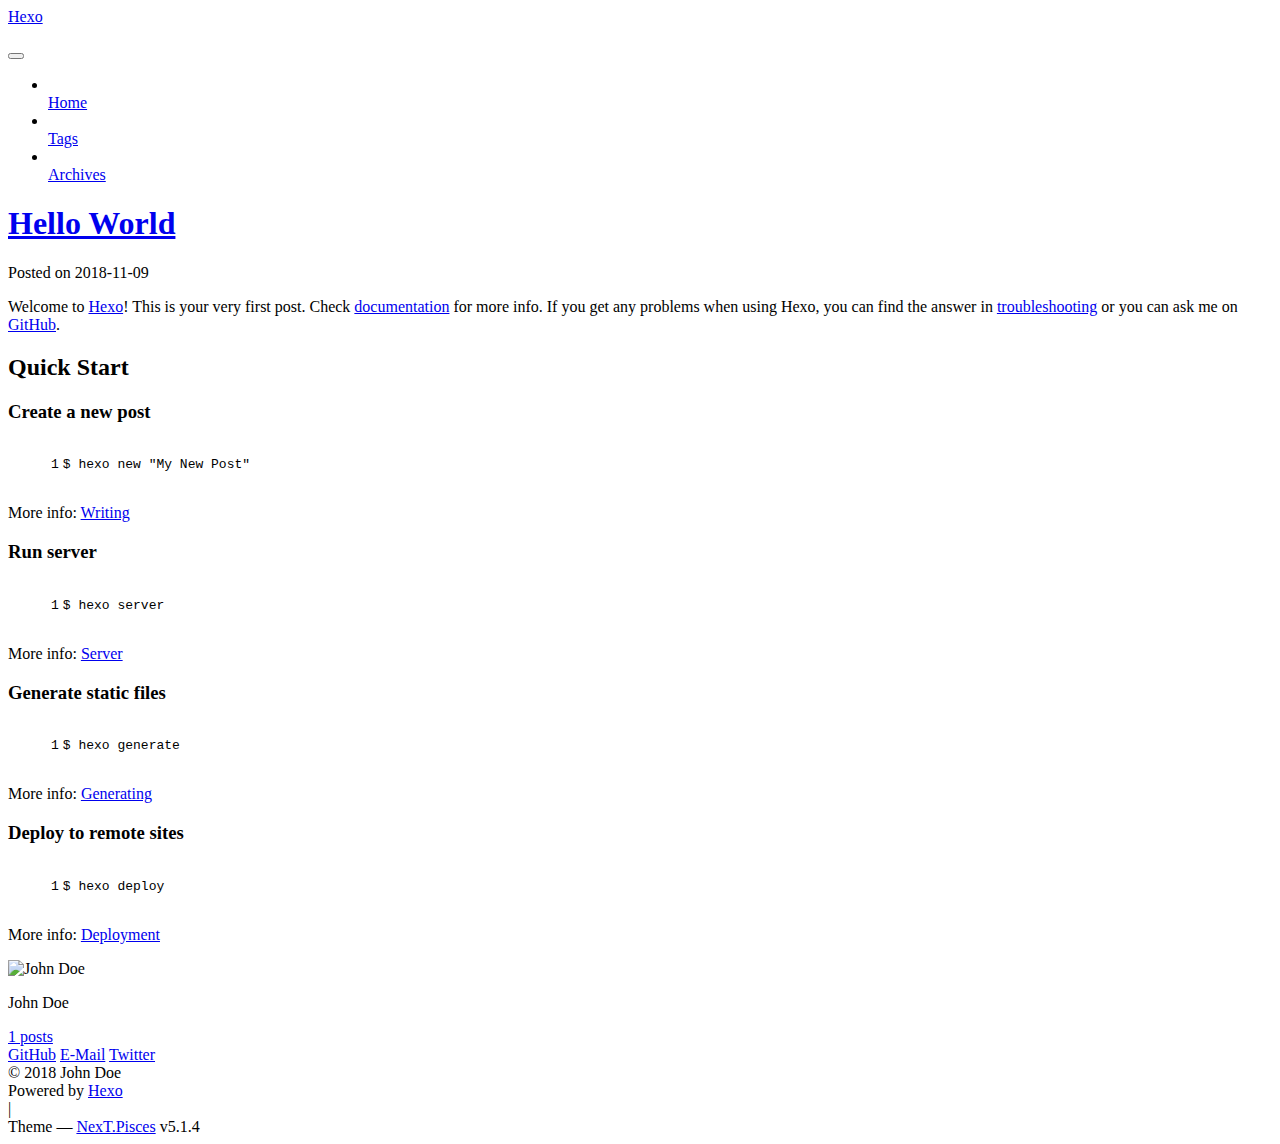
==== commit 4f1bde76: "Site updated: 2018-11-15 09:44:27" ====
--- a/index.html
+++ b/index.html
@@ -40,29 +40,29 @@
 
   
   
-  <link href="/lib/fancybox/source/jquery.fancybox.css?v=2.1.5" rel="stylesheet" type="text/css">
-
-
-
-
-
-
-
-<link href="/lib/font-awesome/css/font-awesome.min.css?v=4.6.2" rel="stylesheet" type="text/css">
-
-<link href="/css/main.css?v=5.1.4" rel="stylesheet" type="text/css">
-
-
-  <link rel="apple-touch-icon" sizes="180x180" href="/images/apple-touch-icon-next.png?v=5.1.4">
-
-
-  <link rel="icon" type="image/png" sizes="32x32" href="/images/favicon-32x32-next.png?v=5.1.4">
-
-
-  <link rel="icon" type="image/png" sizes="16x16" href="/images/favicon-16x16-next.png?v=5.1.4">
-
-
-  <link rel="mask-icon" href="/images/logo.svg?v=5.1.4" color="#222">
+  <link href="vae.github.io/lib/fancybox/source/jquery.fancybox.css?v=2.1.5" rel="stylesheet" type="text/css">
+
+
+
+
+
+
+
+<link href="vae.github.io/lib/font-awesome/css/font-awesome.min.css?v=4.6.2" rel="stylesheet" type="text/css">
+
+<link href="vae.github.io/css/main.css?v=5.1.4" rel="stylesheet" type="text/css">
+
+
+  <link rel="apple-touch-icon" sizes="180x180" href="vae.github.io/images/apple-touch-icon-next.png?v=5.1.4">
+
+
+  <link rel="icon" type="image/png" sizes="32x32" href="vae.github.io/images/favicon-32x32-next.png?v=5.1.4">
+
+
+  <link rel="icon" type="image/png" sizes="16x16" href="vae.github.io/images/favicon-16x16-next.png?v=5.1.4">
+
+
+  <link rel="mask-icon" href="vae.github.io/images/logo.svg?v=5.1.4" color="#222">
 
 
 
@@ -81,7 +81,7 @@
 
 <meta property="og:type" content="website">
 <meta property="og:title" content="Hexo">
-<meta property="og:url" content="http://yoursite.com/index.html">
+<meta property="og:url" content="https://vae-eason.github.io/vae.github.io/index.html">
 <meta property="og:site_name" content="Hexo">
 <meta property="og:locale" content="default">
 <meta name="twitter:card" content="summary">
@@ -92,7 +92,7 @@
 <script type="text/javascript" id="hexo.configurations">
   var NexT = window.NexT || {};
   var CONFIG = {
-    root: '/',
+    root: 'vae.github.io/',
     scheme: 'Pisces',
     version: '5.1.4',
     sidebar: {"position":"left","display":"post","offset":12,"b2t":false,"scrollpercent":false,"onmobile":false},
@@ -115,7 +115,7 @@
 
 
 
-  <link rel="canonical" href="http://yoursite.com/">
+  <link rel="canonical" href="https://vae-eason.github.io/vae.github.io/">
 
 
 
@@ -150,7 +150,7 @@
     
 
     <div class="custom-logo-site-title">
-      <a href="/" class="brand" rel="start">
+      <a href="vae.github.io/" class="brand" rel="start">
         <span class="logo-line-before"><i></i></span>
         <span class="site-title">Hexo</span>
         <span class="logo-line-after"><i></i></span>
@@ -178,7 +178,7 @@
       
         
         <li class="menu-item menu-item-home">
-          <a href="/" rel="section">
+          <a href="vae.github.io/" rel="section">
             
               <i class="menu-item-icon fa fa-fw fa-home"></i> <br>
             
@@ -188,7 +188,7 @@
       
         
         <li class="menu-item menu-item-tags">
-          <a href="/tags" rel="section">
+          <a href="vae.github.io/tags" rel="section">
             
               <i class="menu-item-icon fa fa-fw fa-question-circle"></i> <br>
             
@@ -198,7 +198,7 @@
       
         
         <li class="menu-item menu-item-archives">
-          <a href="/archives/" rel="section">
+          <a href="vae.github.io/archives/" rel="section">
             
               <i class="menu-item-icon fa fa-fw fa-archive"></i> <br>
             
@@ -239,12 +239,12 @@
   
   
   <div class="post-block">
-    <link itemprop="mainEntityOfPage" href="http://yoursite.com/2018/11/09/hello-world/">
+    <link itemprop="mainEntityOfPage" href="https://vae-eason.github.io/vae.github.iovae.github.io/2018/11/09/hello-world/">
 
     <span hidden itemprop="author" itemscope="" itemtype="http://schema.org/Person">
       <meta itemprop="name" content="John Doe">
       <meta itemprop="description" content="">
-      <meta itemprop="image" content="/images/vae.jpg">
+      <meta itemprop="image" content="vae.github.io/images/vae.jpg">
     </span>
 
     <span hidden itemprop="publisher" itemscope="" itemtype="http://schema.org/Organization">
@@ -258,7 +258,7 @@
         
           <h1 class="post-title" itemprop="name headline">
                 
-                <a class="post-title-link" href="/2018/11/09/hello-world/" itemprop="url">Hello World</a></h1>
+                <a class="post-title-link" href="vae.github.io/2018/11/09/hello-world/" itemprop="url">Hello World</a></h1>
         
 
         <div class="post-meta">
@@ -389,7 +389,7 @@
         <div class="site-overview">
           <div class="site-author motion-element" itemprop="author" itemscope="" itemtype="http://schema.org/Person">
             
-              <img class="site-author-image" itemprop="image" src="/images/vae.jpg" alt="John Doe">
+              <img class="site-author-image" itemprop="image" src="vae.github.io/images/vae.jpg" alt="John Doe">
             
               <p class="site-author-name" itemprop="name">John Doe</p>
               <p class="site-description motion-element" itemprop="description"></p>
@@ -400,7 +400,7 @@
             
               <div class="site-state-item site-state-posts">
               
-                <a href="/archives/">
+                <a href="vae.github.io/archives/">
               
                   <span class="site-state-item-count">1</span>
                   <span class="site-state-item-name">posts</span>
@@ -542,60 +542,60 @@
 
   
   
-    <script type="text/javascript" src="/lib/jquery/index.js?v=2.1.3"></script>
-  
-
-  
-  
-    <script type="text/javascript" src="/lib/fastclick/lib/fastclick.min.js?v=1.0.6"></script>
-  
-
-  
-  
-    <script type="text/javascript" src="/lib/jquery_lazyload/jquery.lazyload.js?v=1.9.7"></script>
-  
-
-  
-  
-    <script type="text/javascript" src="/lib/velocity/velocity.min.js?v=1.2.1"></script>
-  
-
-  
-  
-    <script type="text/javascript" src="/lib/velocity/velocity.ui.min.js?v=1.2.1"></script>
-  
-
-  
-  
-    <script type="text/javascript" src="/lib/fancybox/source/jquery.fancybox.pack.js?v=2.1.5"></script>
-  
-
-
-  
-
-
-  <script type="text/javascript" src="/js/src/utils.js?v=5.1.4"></script>
-
-  <script type="text/javascript" src="/js/src/motion.js?v=5.1.4"></script>
-
-
-
-  
-  
-
-
-  <script type="text/javascript" src="/js/src/affix.js?v=5.1.4"></script>
-
-  <script type="text/javascript" src="/js/src/schemes/pisces.js?v=5.1.4"></script>
-
-
-
-  
-
-  
-
-
-  <script type="text/javascript" src="/js/src/bootstrap.js?v=5.1.4"></script>
+    <script type="text/javascript" src="vae.github.io/lib/jquery/index.js?v=2.1.3"></script>
+  
+
+  
+  
+    <script type="text/javascript" src="vae.github.io/lib/fastclick/lib/fastclick.min.js?v=1.0.6"></script>
+  
+
+  
+  
+    <script type="text/javascript" src="vae.github.io/lib/jquery_lazyload/jquery.lazyload.js?v=1.9.7"></script>
+  
+
+  
+  
+    <script type="text/javascript" src="vae.github.io/lib/velocity/velocity.min.js?v=1.2.1"></script>
+  
+
+  
+  
+    <script type="text/javascript" src="vae.github.io/lib/velocity/velocity.ui.min.js?v=1.2.1"></script>
+  
+
+  
+  
+    <script type="text/javascript" src="vae.github.io/lib/fancybox/source/jquery.fancybox.pack.js?v=2.1.5"></script>
+  
+
+
+  
+
+
+  <script type="text/javascript" src="vae.github.io/js/src/utils.js?v=5.1.4"></script>
+
+  <script type="text/javascript" src="vae.github.io/js/src/motion.js?v=5.1.4"></script>
+
+
+
+  
+  
+
+
+  <script type="text/javascript" src="vae.github.io/js/src/affix.js?v=5.1.4"></script>
+
+  <script type="text/javascript" src="vae.github.io/js/src/schemes/pisces.js?v=5.1.4"></script>
+
+
+
+  
+
+  
+
+
+  <script type="text/javascript" src="vae.github.io/js/src/bootstrap.js?v=5.1.4"></script>
 
 
 
